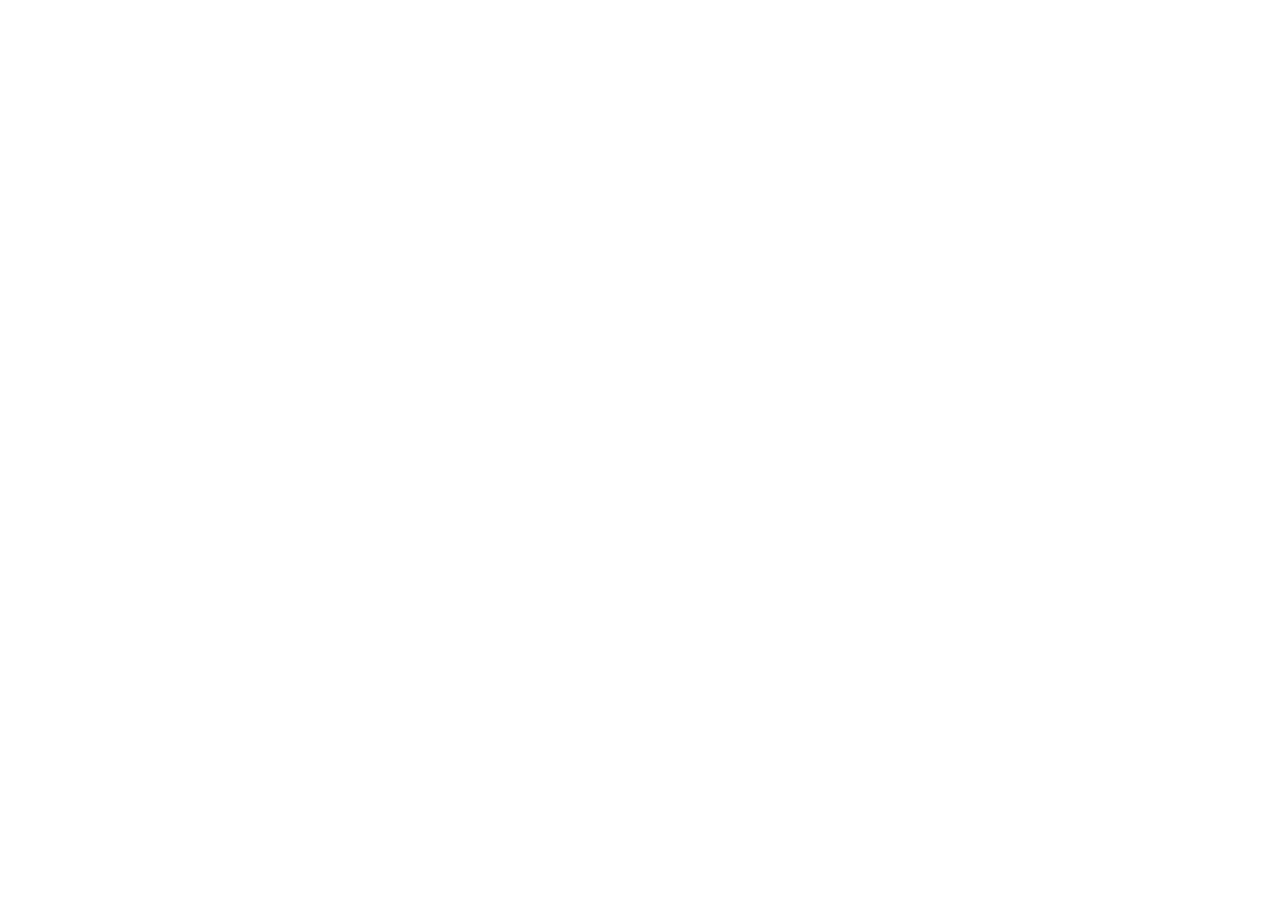
==== index.html @ 0350aa46 "." ====
<!DOCTYPE html>
<html lang="fa">
<head>
    <meta charset="UTF-8">
    <meta name="viewport" content="width=, initial-scale=1.0">
    <title>عرف وی اف - توسعه دهنده وب</title>
</head>
<body>
    
</body>
</html>
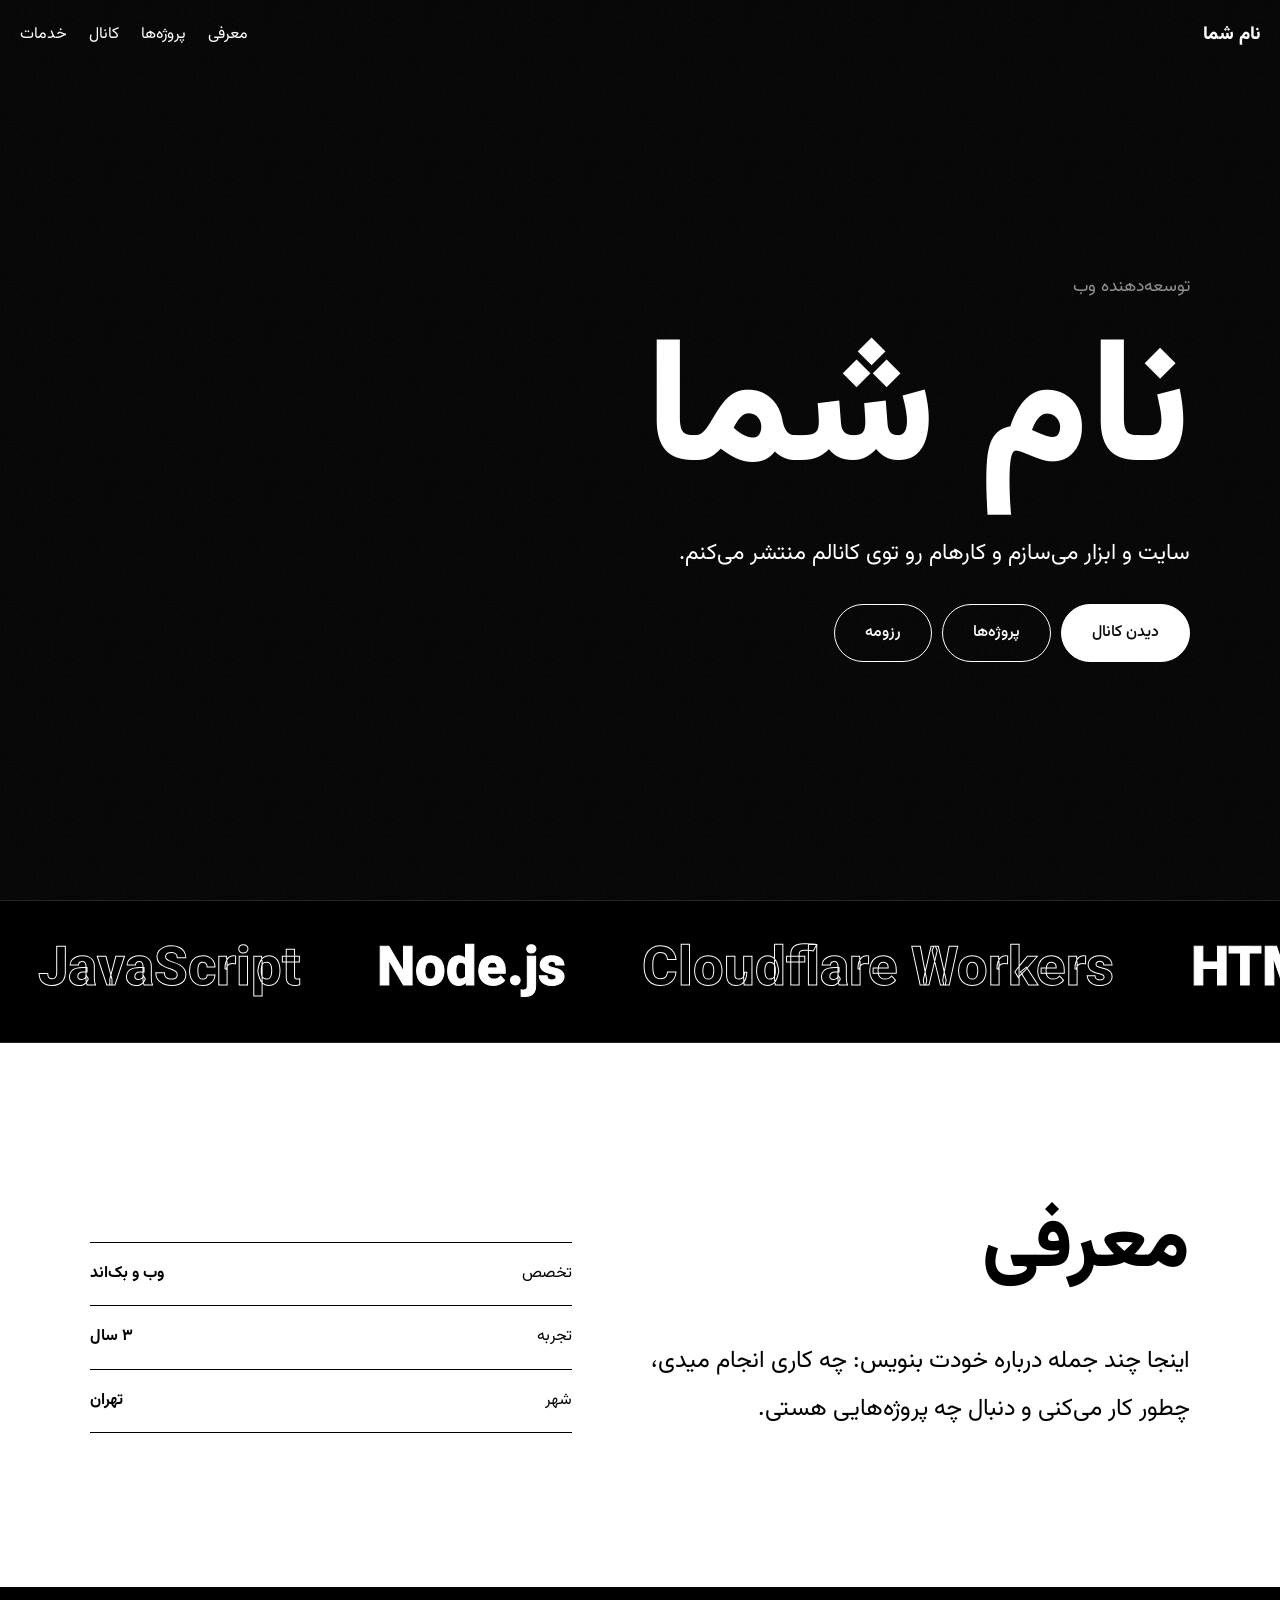
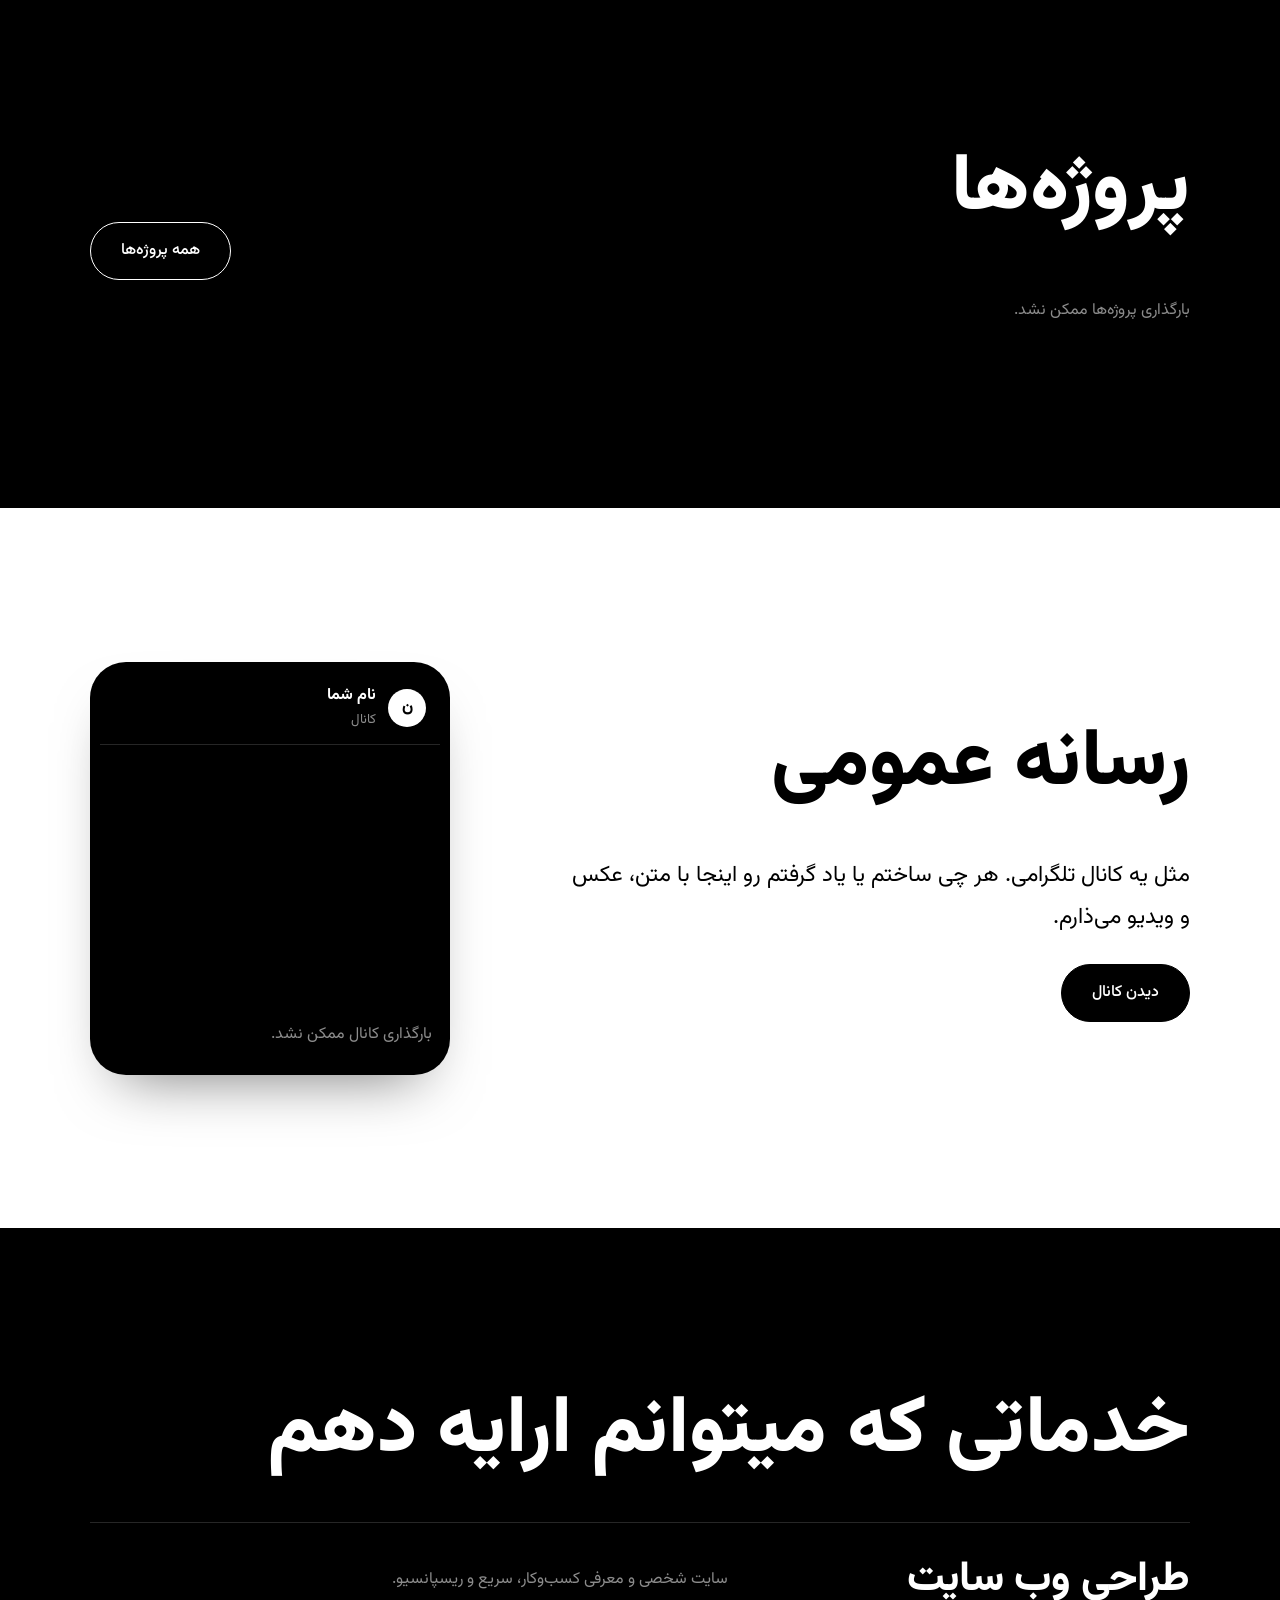
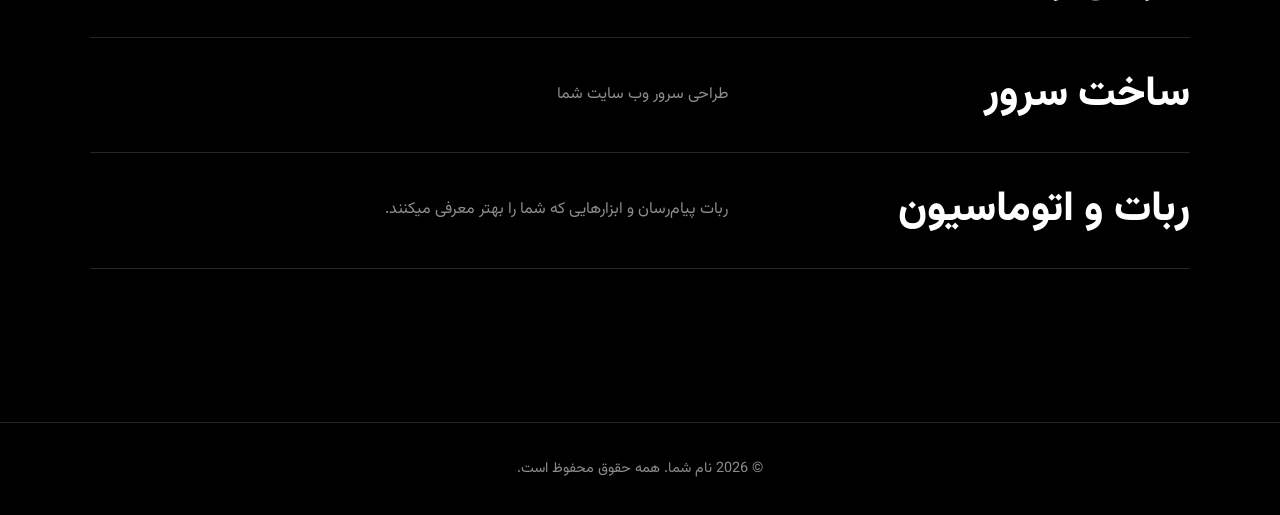
==== commit 1888e2d9: "ساخت پایه وب سایت" ====
--- a/index.html
+++ b/index.html
@@ -1,11 +1,111 @@
-<!DOCTYPE html>
-<html lang="fa">
+<!doctype html>
+<html lang="fa" dir="rtl">
 <head>
-    <meta charset="UTF-8">
-    <meta name="viewport" content="width=, initial-scale=1.0">
-    <title>عرف وی اف - توسعه دهنده وب</title>
+  <meta charset="utf-8">
+  <meta name="viewport" content="width=device-width, initial-scale=1">
+  <title>نام شما</title>
+  <meta name="description" content="رزومه، پروژه‌ها و کانال شخصی">
+  <link rel="preconnect" href="https://fonts.googleapis.com">
+  <link rel="preconnect" href="https://fonts.gstatic.com" crossorigin>
+  <link href="https://fonts.googleapis.com/css2?family=Vazirmatn:wght@400;500;800&display=swap" rel="stylesheet">
+  <link rel="stylesheet" href="style/index.css">
 </head>
-<body>
-    
+<body class="is-locked">
+
+<div id="splash" aria-hidden="true">
+  <div class="box"></div>
+  <button id="skip" type="button">رد کردن</button>
+</div>
+
+<header class="nav rise" style="--i:0">
+  <a class="brand" href="#top">نام شما</a>
+  <nav aria-label="بخش‌ها">
+    <a href="#about">معرفی</a>
+    <a href="#work">پروژه‌ها</a>
+    <a href="#channel">کانال</a>
+    <a href="#more">خدمات</a>
+  </nav>
+</header>
+
+<main id="top">
+  <section class="hero" id="hero">
+    <div class="hero-gif"></div>
+    <div class="hero-ui">
+      <p class="rise lead" style="--i:1">توسعه‌دهنده وب</p>
+      <h1 class="rise" style="--i:2">نام شما</h1>
+      <p class="rise sub" style="--i:3">سایت و ابزار می‌سازم و کارهام رو توی کانالم منتشر می‌کنم.</p>
+      <div class="rise cta" style="--i:4">
+        <a class="btn solid" href="channel.html#feed">دیدن کانال</a>
+        <a class="btn ghost" href="#work">پروژه‌ها</a>
+        <a class="btn ghost" href="channel.html#resume">رزومه</a>
+      </div>
+    </div>
+  </section>
+
+  <div class="marquee" aria-hidden="true">
+    <div class="marquee-track">
+      <span>JavaScript</span><span>Node.js</span><span>Cloudflare Workers</span>
+      <span>HTML</span><span>CSS</span><span>API Design</span>
+    </div>
+  </div>
+
+  <section class="sec light" id="about">
+    <div class="wrap about-grid">
+      <div>
+        <h2>معرفی</h2>
+        <p>اینجا چند جمله درباره خودت بنویس: چه کاری انجام میدی، چطور کار می‌کنی و دنبال چه پروژه‌هایی هستی.</p>
+      </div>
+      <div class="facts">
+        <div><span>تخصص</span><strong>وب و بک‌اند</strong></div>
+        <div><span>تجربه</span><strong>۳ سال</strong></div>
+        <div><span>شهر</span><strong>تهران</strong></div>
+      </div>
+    </div>
+  </section>
+
+  <section class="sec" id="work">
+    <div class="wrap">
+      <div class="head">
+        <h2>پروژه‌ها</h2>
+        <a class="btn ghost" href="channel.html#projects">همه پروژه‌ها</a>
+      </div>
+      <div class="rail" id="workRail"><p class="empty">در حال بارگذاری...</p></div>
+    </div>
+  </section>
+
+  <section class="sec light" id="channel">
+    <div class="wrap chan-grid">
+      <div>
+        <h2>رسانه عمومی</h2>
+        <p class="chan-text">مثل یه کانال تلگرامی. هر چی ساختم یا یاد گرفتم رو اینجا با متن، عکس و ویدیو می‌ذارم.</p>
+        <a class="btn dark" href="channel.html#feed">دیدن کانال</a>
+      </div>
+      <div class="phone">
+        <div class="phone-bar">
+          <span class="dot">ن</span>
+          <div><strong>نام شما</strong><br><small>کانال</small></div>
+        </div>
+        <div class="chat" id="chat"><p class="empty">در حال بارگذاری...</p></div>
+      </div>
+    </div>
+  </section>
+
+  <section class="sec" id="more">
+    <div class="wrap">
+      <h2>خدماتی که میتوانم ارایه دهم</h2>
+      <div class="rows">
+        <div class="row"><h3>طراحی وب سایت</h3><p>سایت شخصی و معرفی کسب‌وکار، سریع و ریسپانسیو.</p></div>
+        <div class="row"><h3>ساخت سرور</h3><p>طراحی سرور وب سایت شما</p></div>
+        <div class="row"><h3>ربات و اتوماسیون</h3><p>ربات پیام‌رسان و ابزارهایی که شما را بهتر معرفی میکنند.</p></div>
+      </div>
+    </div>
+  </section>
+</main>
+
+<footer>
+  <p>© <span id="year">2026</span> نام شما. همه حقوق محفوظ است.</p>
+</footer>
+
+<script src="js/index.js" type="module"></script>
 </body>
 </html>
--- a/style/index.css
+++ b/style/index.css
@@ -0,0 +1,171 @@
+:root {
+  --line: #262626;
+  --grey: #8c8c8c;
+  --ease: cubic-bezier(.16, 1, .3, 1);
+}
+* { box-sizing: border-box; }
+html { scroll-behavior: smooth; }
+body {
+  margin: 0; background: #000; color: #fff;
+  font-family: 'Vazirmatn', system-ui, sans-serif;
+  line-height: 1.9; -webkit-font-smoothing: antialiased;
+}
+body.is-locked { overflow: hidden; }
+a { color: inherit; }
+[hidden] { display: none !important; }
+:focus-visible { outline: 2px solid currentColor; outline-offset: 4px; }
+
+/* دانه‌های ریز روی کل صفحه */
+body::after {
+  content: ''; position: fixed; inset: 0; z-index: 50; pointer-events: none;
+  opacity: .08; mix-blend-mode: screen;
+  background-image: url("data:image/svg+xml;utf8,<svg xmlns='http://www.w3.org/2000/svg' width='160' height='160'><filter id='n'><feTurbulence type='fractalNoise' baseFrequency='.9' numOctaves='2' stitchTiles='stitch'/></filter><rect width='100%' height='100%' filter='url(%23n)'/></svg>");
+}
+
+/* ---------- اسپلش ---------- */
+#splash {
+  position: fixed; inset: 0; z-index: 100; background: #000;
+  display: grid; place-items: center;
+  transition: opacity .6s var(--ease);
+}
+#splash.out { opacity: 0; }
+#splash .box { width: min(78vw, 520px); aspect-ratio: 1; display: grid; place-items: center; }
+#skip {
+  position: absolute; inset-block-end: 28px; inset-inline: 0; margin: auto; width: max-content;
+  background: none; border: 1px solid #333; color: #aaa; border-radius: 99px;
+  padding: 2px 18px; font: inherit; font-size: .85rem; cursor: pointer;
+}
+.box img, .hero-gif img {
+  max-width: 100%; max-height: 100%; opacity: 0; transition: opacity .45s;
+}
+.box img.in, .hero-gif img.in { opacity: 1; }
+
+/* ---------- ورود المان‌ها از پایین ---------- */
+.rise {
+  opacity: 0; transform: translateY(90px); pointer-events: none;
+  transition: opacity .9s var(--ease), transform 1.1s var(--ease);
+  transition-delay: calc(var(--i, 0) * 110ms);
+}
+.ready .rise { opacity: 1; transform: none; pointer-events: auto; }
+
+/* ---------- نوار بالا ---------- */
+.nav {
+  position: fixed; inset-block-start: 0; inset-inline: 0; z-index: 40;
+  display: flex; justify-content: space-between; align-items: center;
+  padding: 18px 20px; color: #fff; mix-blend-mode: difference;
+}
+.nav a { text-decoration: none; }
+.brand { font-weight: 800; font-size: 1.15rem; }
+.nav nav { display: flex; gap: 22px; }
+@media (max-width: 560px) { .nav nav a:nth-child(n+3) { display: none; } }
+
+/* ---------- هیرو ---------- */
+.hero {
+  position: relative; min-height: 100svh; overflow: hidden;
+  display: grid; place-items: center; padding: 96px 20px 64px;
+}
+.hero-gif { position: absolute; inset: 0; display: grid; place-items: center; padding: 12vh 8vw; }
+.hero-gif img { max-height: 70svh; }
+.hero-ui { position: relative; width: min(1100px, 100%); display: grid; gap: 14px; }
+.hero-ui p { margin: 0; }
+.lead { color: var(--grey); font-size: 1.1rem; }
+.hero h1 { margin: 0; font-size: clamp(3.6rem, 17vw, 11rem); font-weight: 800; line-height: 1.15; }
+.sub { font-size: clamp(1.05rem, 2.4vw, 1.4rem); max-width: 32em; }
+.cta { display: flex; flex-wrap: wrap; gap: 10px; margin-top: 14px; }
+
+.btn {
+  display: inline-flex; align-items: center; padding: 13px 30px;
+  border: 1px solid #fff; border-radius: 99px; font-weight: 500; text-decoration: none;
+  transition: background .25s, color .25s;
+}
+.btn.solid { background: #fff; color: #000; }
+.btn.solid:hover { background: #000; color: #fff; }
+.btn.ghost:hover { background: #fff; color: #000; }
+.btn.dark { background: #000; color: #fff; border-color: #000; }
+.btn.dark:hover { background: #fff; color: #000; }
+.light .btn.ghost { border-color: #000; }
+.light .btn.ghost:hover { background: #000; color: #fff; }
+
+/* ---------- نوار متحرک ---------- */
+.marquee { overflow: hidden; white-space: nowrap; direction: ltr; border-block: 1px solid var(--line); }
+.marquee-track { display: inline-flex; animation: slide 30s linear infinite; }
+.marquee span {
+  font-size: clamp(1.6rem, 5vw, 3.4rem); font-weight: 800; padding: .35em .7em;
+  color: transparent; -webkit-text-stroke: 1px #fff;
+}
+.marquee span:nth-child(even) { color: #fff; }
+@keyframes slide { to { transform: translateX(-50%); } }
+
+/* ---------- سکشن‌ها ---------- */
+.sec { padding: clamp(72px, 12vw, 160px) 20px; }
+.wrap { width: min(1100px, 100%); margin: 0 auto; }
+.light { background: #fff; color: #000; }
+h2 { margin: 0 0 .5em; font-size: clamp(2.2rem, 7vw, 5rem); font-weight: 800; line-height: 1.25; }
+.head { display: flex; justify-content: space-between; align-items: end; gap: 16px; flex-wrap: wrap; margin-bottom: 8px; }
+.empty { color: var(--grey); margin: 0; }
+
+.about-grid { display: grid; gap: 40px; }
+.about-grid p { font-size: clamp(1.1rem, 2.2vw, 1.5rem); line-height: 2; max-width: 36em; margin: 0; }
+.facts { border-top: 1px solid #000; align-self: end; }
+.facts div { display: flex; justify-content: space-between; gap: 16px; padding: 16px 0; border-bottom: 1px solid #000; }
+@media (min-width: 800px) { .about-grid { grid-template-columns: 1.2fr 1fr; } }
+
+/* ---------- گالری ---------- */
+.rail {
+  display: flex; gap: 16px; overflow-x: auto; scroll-snap-type: x mandatory;
+  padding-block: 8px 28px; scrollbar-width: none;
+}
+.rail::-webkit-scrollbar { display: none; }
+.work-card { flex: none; width: min(78vw, 340px); scroll-snap-align: start; text-decoration: none; display: block; }
+.work-card .pic { aspect-ratio: 3 / 4; overflow: hidden; border: 1px solid var(--line); background: #111; }
+.work-card img {
+  width: 100%; height: 100%; object-fit: cover; display: block;
+  filter: grayscale(1) contrast(1.1);
+  transition: filter .5s, transform .8s var(--ease);
+}
+.work-card:hover img, .work-card:focus-visible img { filter: none; transform: scale(1.05); }
+.work-card h3 { margin: 14px 0 2px; font-size: 1.2rem; }
+.work-card p {
+  margin: 0; color: var(--grey); font-size: .92rem;
+  display: -webkit-box; -webkit-line-clamp: 2; -webkit-box-orient: vertical; overflow: hidden;
+}
+
+/* ---------- پیش‌نمایش کانال ---------- */
+.chan-grid { display: grid; gap: 48px; align-items: center; }
+.chan-text { font-size: clamp(1.1rem, 2.2vw, 1.4rem); max-width: 28em; margin: 0 0 24px; }
+@media (min-width: 860px) { .chan-grid { grid-template-columns: 1fr 360px; } }
+.phone {
+  width: 100%; max-width: 360px; margin-inline: auto; padding: 10px;
+  background: #000; color: #fff; border-radius: 36px;
+  box-shadow: 0 30px 60px -30px rgba(0, 0, 0, .55);
+}
+.phone-bar { display: flex; gap: 12px; align-items: center; padding: 12px 14px; border-bottom: 1px solid var(--line); line-height: 1.5; }
+.phone-bar small { color: var(--grey); }
+.dot { width: 38px; height: 38px; border-radius: 50%; background: #fff; color: #000; display: grid; place-items: center; font-weight: 800; }
+.chat { display: grid; gap: 8px; align-content: end; min-height: 320px; padding: 14px 8px; }
+.msg { background: #1a1a1a; border-radius: 16px; border-end-start-radius: 4px; padding: 6px; max-width: 92%; width: fit-content; }
+.msg img { display: block; width: 100%; border-radius: 12px; filter: grayscale(1); }
+.msg p {
+  margin: 0; padding: 4px 8px; font-size: .92rem; white-space: pre-wrap; overflow-wrap: anywhere;
+  display: -webkit-box; -webkit-line-clamp: 4; -webkit-box-orient: vertical; overflow: hidden;
+}
+.msg time { display: block; text-align: end; font-size: .72rem; color: var(--grey); padding: 0 8px 2px; }
+
+/* ---------- خدمات ---------- */
+.rows { border-top: 1px solid var(--line); }
+.row { display: grid; gap: 6px; padding: 28px 0; border-bottom: 1px solid var(--line); transition: background .3s, color .3s, padding .4s var(--ease); }
+.row h3 { margin: 0; font-size: clamp(1.5rem, 4vw, 2.6rem); font-weight: 800; line-height: 1.4; }
+.row p { margin: 0; color: var(--grey); transition: color .3s; }
+.row:hover { background: #fff; color: #000; padding-inline: 20px; }
+.row:hover p { color: #444; }
+@media (min-width: 800px) { .row { grid-template-columns: 1fr 1.4fr; align-items: center; } }
+
+/* ---------- فوتر ---------- */
+footer { border-top: 1px solid var(--line); padding: 32px 20px; text-align: center; color: var(--grey); font-size: .9rem; }
+footer p { margin: 0; }
+
+@media (prefers-reduced-motion: reduce) {
+  html { scroll-behavior: auto; }
+  .rise { transition: none; }
+  .marquee-track { animation: none; }
+}
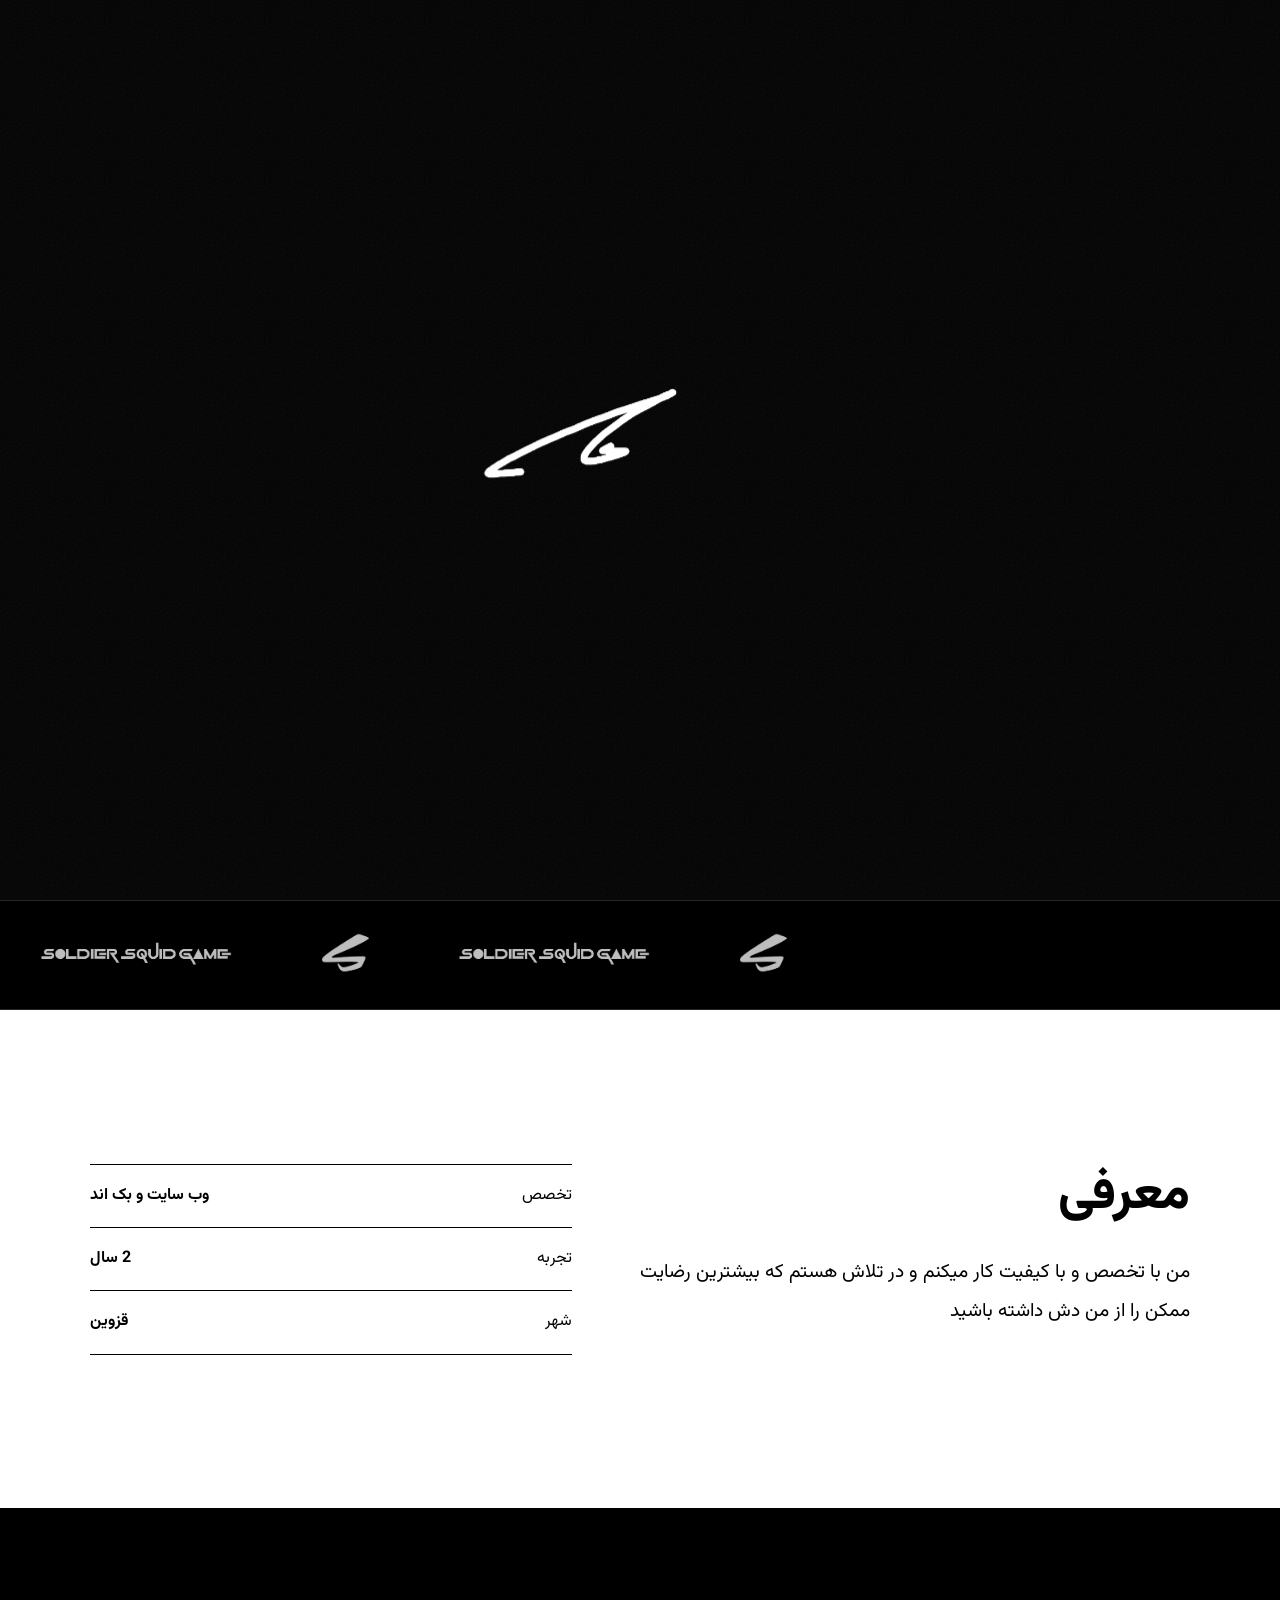
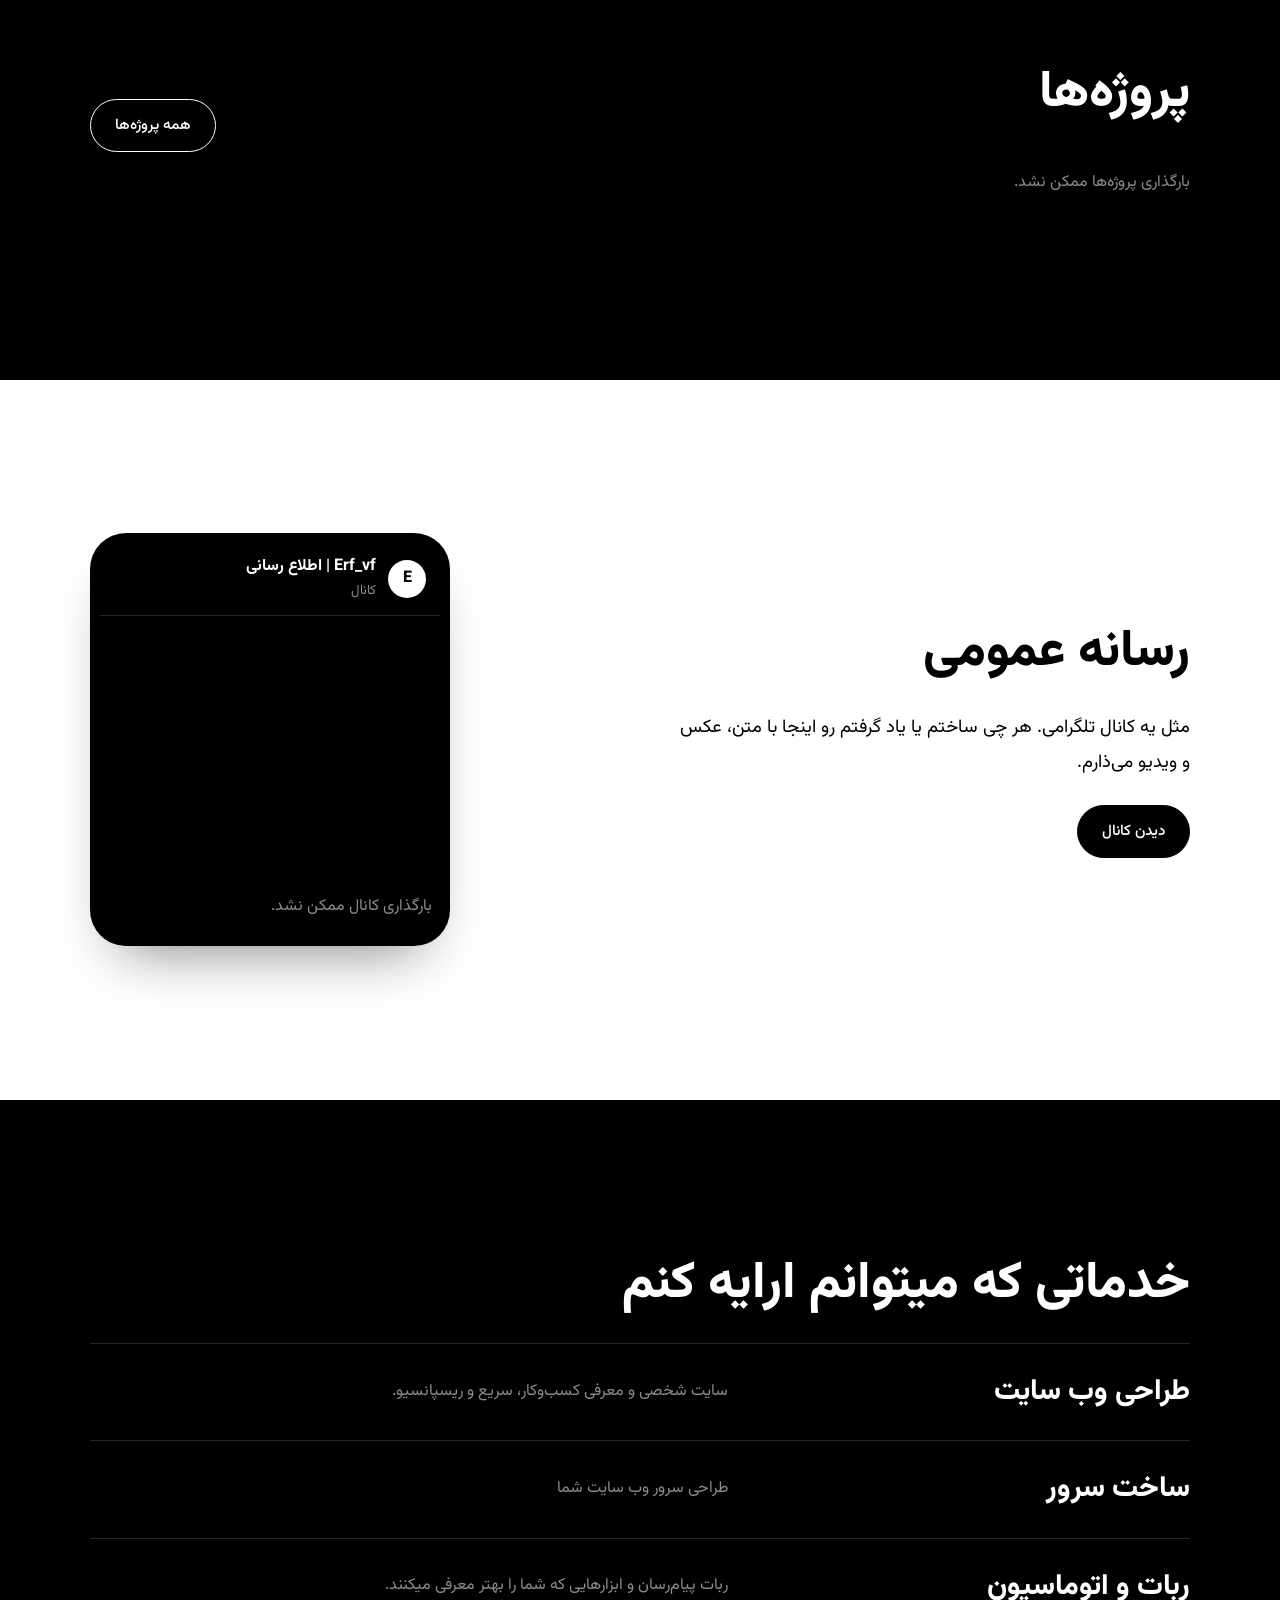
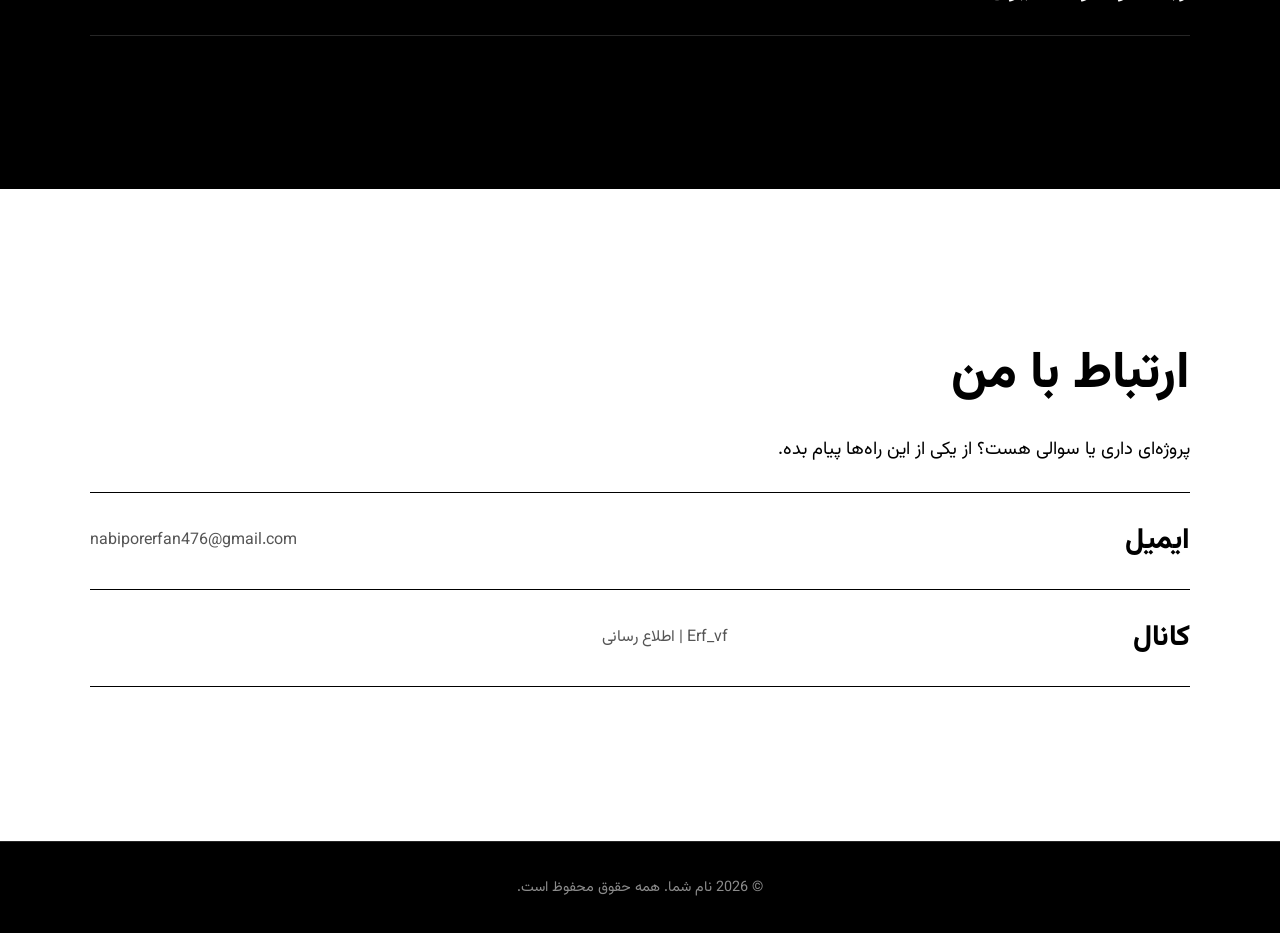
==== commit 4568bc93: "کامل تر شدن فرانت" ====
--- a/index.html
+++ b/index.html
@@ -1,111 +1,159 @@
 <!doctype html>
 <html lang="fa" dir="rtl">
-<head>
-  <meta charset="utf-8">
-  <meta name="viewport" content="width=device-width, initial-scale=1">
-  <title>نام شما</title>
-  <meta name="description" content="رزومه، پروژه‌ها و کانال شخصی">
-  <link rel="preconnect" href="https://fonts.googleapis.com">
-  <link rel="preconnect" href="https://fonts.gstatic.com" crossorigin>
-  <link href="https://fonts.googleapis.com/css2?family=Vazirmatn:wght@400;500;800&display=swap" rel="stylesheet">
-  <link rel="stylesheet" href="style/index.css">
-</head>
-<body class="is-locked">
+  <head>
+    <meta charset="utf-8" />
+    <meta name="viewport" content="width=device-width, initial-scale=1" />
+    <title>نام شما</title>
+    <meta name="description" content="رزومه، پروژه‌ها و کانال شخصی" />
+    <link rel="preconnect" href="https://fonts.googleapis.com" />
+    <link rel="preconnect" href="https://fonts.gstatic.com" crossorigin />
+    <link
+      href="https://fonts.googleapis.com/css2?family=Vazirmatn:wght@400;500;800&display=swap"
+      rel="stylesheet"
+    />
+    <link rel="stylesheet" href="style/index.css" />
+  </head>
+  <body class="is-locked">
+    <div id="splash" aria-hidden="true">
+      <div class="box" data-fx="blur"></div>
+      <button id="skip" type="button">رد کردن</button>
+    </div>
 
-<div id="splash" aria-hidden="true">
-  <div class="box"></div>
-  <button id="skip" type="button">رد کردن</button>
-</div>
+    <header class="nav rise" style="--i: 0">
+      <a class="brand" href="#top">نام شما</a>
+      <nav aria-label="بخش‌ها">
+        <a href="#about">معرفی</a>
+        <a href="#work">پروژه‌ها</a>
+        <a href="#channel">کانال</a>
+        <a href="#more">خدمات</a>
+        <a href="#contact">ارتباط</a>
+      </nav>
+    </header>
 
-<header class="nav rise" style="--i:0">
-  <a class="brand" href="#top">نام شما</a>
-  <nav aria-label="بخش‌ها">
-    <a href="#about">معرفی</a>
-    <a href="#work">پروژه‌ها</a>
-    <a href="#channel">کانال</a>
-    <a href="#more">خدمات</a>
-  </nav>
-</header>
+    <main id="top">
+      <section class="hero" id="hero">
+        <div class="hero-gif" data-fx="blur"></div>
+        <div class="hero-ui">
+          <p class="rise lead" style="--i: 1">توسعه‌دهنده وب</p>
+          <h1 class="rise" style="--i: 2">عرفان نبی پور</h1>
+          <p class="rise sub" style="--i: 3">
+            سلام. من یک توسعه دهنده هستم. حوضه اصلی من وب سایت است و میتونانم
+            بهتون کمک کنم
+          </p>
+          <div class="rise cta" style="--i: 4">
+            <a class="btn solid" href="channel.html#feed">دیدن کانال</a>
+            <a class="btn ghost" href="#work">پروژه‌ها</a>
+            <a class="btn ghost" href="channel.html#resume">رزومه</a>
+            <a class="btn ghost" href="mailto:nabiporerfan476@gmail.com"
+              >ارسال ایمیل</a
+            >
+          </div>
+        </div>
+      </section>
 
-<main id="top">
-  <section class="hero" id="hero">
-    <div class="hero-gif"></div>
-    <div class="hero-ui">
-      <p class="rise lead" style="--i:1">توسعه‌دهنده وب</p>
-      <h1 class="rise" style="--i:2">نام شما</h1>
-      <p class="rise sub" style="--i:3">سایت و ابزار می‌سازم و کارهام رو توی کانالم منتشر می‌کنم.</p>
-      <div class="rise cta" style="--i:4">
-        <a class="btn solid" href="channel.html#feed">دیدن کانال</a>
-        <a class="btn ghost" href="#work">پروژه‌ها</a>
-        <a class="btn ghost" href="channel.html#resume">رزومه</a>
+      <div class="marquee" aria-hidden="true">
+        <div class="marquee-track">
+          <img src="assets/logos/soldiersquidgame.jpg" alt="" />
+          <img src="assets/logos/animatonshare.jpg" alt="" />
+        </div>
       </div>
-    </div>
-  </section>
 
-  <div class="marquee" aria-hidden="true">
-    <div class="marquee-track">
-      <span>JavaScript</span><span>Node.js</span><span>Cloudflare Workers</span>
-      <span>HTML</span><span>CSS</span><span>API Design</span>
-    </div>
-  </div>
+      <section class="sec light" id="about">
+        <div class="wrap about-grid">
+          <div>
+            <h2>معرفی</h2>
+            <p>
+              من با تخصص و با کیفیت کار میکنم و در تلاش هستم که بیشترین رضایت
+              ممکن را از من دش داشته باشید
+            </p>
+          </div>
+          <div class="facts">
+            <div><span>تخصص</span><strong>وب سایت و بک اند</strong></div>
+            <div><span>تجربه</span><strong>2 سال</strong></div>
+            <div><span>شهر</span><strong>قزوین</strong></div>
+          </div>
+        </div>
+      </section>
 
-  <section class="sec light" id="about">
-    <div class="wrap about-grid">
-      <div>
-        <h2>معرفی</h2>
-        <p>اینجا چند جمله درباره خودت بنویس: چه کاری انجام میدی، چطور کار می‌کنی و دنبال چه پروژه‌هایی هستی.</p>
-      </div>
-      <div class="facts">
-        <div><span>تخصص</span><strong>وب و بک‌اند</strong></div>
-        <div><span>تجربه</span><strong>۳ سال</strong></div>
-        <div><span>شهر</span><strong>تهران</strong></div>
-      </div>
-    </div>
-  </section>
+      <section class="sec" id="work">
+        <div class="wrap">
+          <div class="head">
+            <h2>پروژه‌ها</h2>
+            <a class="btn ghost" href="channel.html#projects">همه پروژه‌ها</a>
+          </div>
+          <div class="rail" id="workRail">
+            <p class="empty">در حال بارگذاری...</p>
+          </div>
+        </div>
+      </section>
 
-  <section class="sec" id="work">
-    <div class="wrap">
-      <div class="head">
-        <h2>پروژه‌ها</h2>
-        <a class="btn ghost" href="channel.html#projects">همه پروژه‌ها</a>
-      </div>
-      <div class="rail" id="workRail"><p class="empty">در حال بارگذاری...</p></div>
-    </div>
-  </section>
+      <section class="sec light" id="channel">
+        <div class="wrap chan-grid">
+          <div>
+            <h2>رسانه عمومی</h2>
+            <p class="chan-text">
+              مثل یه کانال تلگرامی. هر چی ساختم یا یاد گرفتم رو اینجا با متن،
+              عکس و ویدیو می‌ذارم.
+            </p>
+            <a class="btn dark" href="channel.html#feed">دیدن کانال</a>
+          </div>
+          <div class="phone">
+            <div class="phone-bar">
+              <span class="dot">E</span>
+              <div>
+                <strong>Erf_vf | اطلاع رسانی</strong><br /><small>کانال</small>
+              </div>
+            </div>
+            <div class="chat" id="chat">
+              <p class="empty">در حال بارگذاری...</p>
+            </div>
+          </div>
+        </div>
+      </section>
 
-  <section class="sec light" id="channel">
-    <div class="wrap chan-grid">
-      <div>
-        <h2>رسانه عمومی</h2>
-        <p class="chan-text">مثل یه کانال تلگرامی. هر چی ساختم یا یاد گرفتم رو اینجا با متن، عکس و ویدیو می‌ذارم.</p>
-        <a class="btn dark" href="channel.html#feed">دیدن کانال</a>
-      </div>
-      <div class="phone">
-        <div class="phone-bar">
-          <span class="dot">ن</span>
-          <div><strong>نام شما</strong><br><small>کانال</small></div>
+      <section class="sec" id="more">
+        <div class="wrap">
+          <h2>خدماتی که میتوانم ارایه کنم</h2>
+          <div class="rows">
+            <div class="row">
+              <h3>طراحی وب سایت</h3>
+              <p>سایت شخصی و معرفی کسب‌وکار، سریع و ریسپانسیو.</p>
+            </div>
+            <div class="row">
+              <h3>ساخت سرور</h3>
+              <p>طراحی سرور وب سایت شما</p>
+            </div>
+            <div class="row">
+              <h3>ربات و اتوماسیون</h3>
+              <p>ربات پیام‌رسان و ابزارهایی که شما را بهتر معرفی میکنند.</p>
+            </div>
+          </div>
         </div>
-        <div class="chat" id="chat"><p class="empty">در حال بارگذاری...</p></div>
-      </div>
-    </div>
-  </section>
+      </section>
+      <section class="sec light" id="contact">
+        <div class="wrap">
+          <h2>ارتباط با من</h2>
+          <p class="chan-text">
+            پروژه‌ای داری یا سوالی هست؟ از یکی از این راه‌ها پیام بده.
+          </p>
+          <div class="rows">
+            <a class="row" href="mailto:nabiporerfan476@gmail.com">
+              <h3>ایمیل</h3>
+              <p dir="ltr">nabiporerfan476@gmail.com</p>
+            </a>
+            <a class="row" href="channel.html#feed">
+              <h3>کانال</h3>
+              <p>Erf_vf | اطلاع رسانی</p>
+            </a>
+          </div>
+        </div>
+      </section>
+    </main>
 
-  <section class="sec" id="more">
-    <div class="wrap">
-      <h2>خدماتی که میتوانم ارایه دهم</h2>
-      <div class="rows">
-        <div class="row"><h3>طراحی وب سایت</h3><p>سایت شخصی و معرفی کسب‌وکار، سریع و ریسپانسیو.</p></div>
-        <div class="row"><h3>ساخت سرور</h3><p>طراحی سرور وب سایت شما</p></div>
-        <div class="row"><h3>ربات و اتوماسیون</h3><p>ربات پیام‌رسان و ابزارهایی که شما را بهتر معرفی میکنند.</p></div>
-      </div>
-    </div>
-  </section>
-</main>
+    <footer>
+      <p>© <span id="year">2026</span> نام شما. همه حقوق محفوظ است.</p>
+    </footer>
 
-<footer>
-  <p>© <span id="year">2026</span> نام شما. همه حقوق محفوظ است.</p>
-</footer>
-
-<script src="js/index.js" type="module"></script>
-</body>
-</html>+    <script src="js/index.js" type="module"></script>
+  </body>
+</html>
--- a/style/index.css
+++ b/style/index.css
@@ -1,171 +1,636 @@
 :root {
   --line: #262626;
   --grey: #8c8c8c;
-  --ease: cubic-bezier(.16, 1, .3, 1);
-}
-* { box-sizing: border-box; }
-html { scroll-behavior: smooth; }
+  --ease: cubic-bezier(0.16, 1, 0.3, 1);
+}
+* {
+  box-sizing: border-box;
+}
+html {
+  scroll-behavior: smooth;
+}
 body {
-  margin: 0; background: #000; color: #fff;
-  font-family: 'Vazirmatn', system-ui, sans-serif;
-  line-height: 1.9; -webkit-font-smoothing: antialiased;
-}
-body.is-locked { overflow: hidden; }
-a { color: inherit; }
-[hidden] { display: none !important; }
-:focus-visible { outline: 2px solid currentColor; outline-offset: 4px; }
+  margin: 0;
+  background: #000;
+  color: #fff;
+  font-family: "Vazirmatn", system-ui, sans-serif;
+  line-height: 1.9;
+  -webkit-font-smoothing: antialiased;
+}
+body.is-locked {
+  overflow: hidden;
+}
+a {
+  color: inherit;
+}
+[hidden] {
+  display: none !important;
+}
+:focus-visible {
+  outline: 2px solid currentColor;
+  outline-offset: 4px;
+}
 
 /* دانه‌های ریز روی کل صفحه */
 body::after {
-  content: ''; position: fixed; inset: 0; z-index: 50; pointer-events: none;
-  opacity: .08; mix-blend-mode: screen;
+  content: "";
+  position: fixed;
+  inset: 0;
+  z-index: 50;
+  pointer-events: none;
+  opacity: 0.08;
+  mix-blend-mode: screen;
   background-image: url("data:image/svg+xml;utf8,<svg xmlns='http://www.w3.org/2000/svg' width='160' height='160'><filter id='n'><feTurbulence type='fractalNoise' baseFrequency='.9' numOctaves='2' stitchTiles='stitch'/></filter><rect width='100%' height='100%' filter='url(%23n)'/></svg>");
 }
 
 /* ---------- اسپلش ---------- */
 #splash {
-  position: fixed; inset: 0; z-index: 100; background: #000;
-  display: grid; place-items: center;
-  transition: opacity .6s var(--ease);
-}
-#splash.out { opacity: 0; }
-#splash .box { width: min(78vw, 520px); aspect-ratio: 1; display: grid; place-items: center; }
+  position: fixed;
+  inset: 0;
+  z-index: 100;
+  background: #000;
+  display: grid;
+  place-items: center;
+  transition: opacity 0.6s var(--ease);
+}
+#splash.out {
+  opacity: 0;
+}
+#splash .box {
+  width: min(78vw, 520px);
+  aspect-ratio: 1;
+  display: grid;
+  place-items: center;
+}
 #skip {
-  position: absolute; inset-block-end: 28px; inset-inline: 0; margin: auto; width: max-content;
-  background: none; border: 1px solid #333; color: #aaa; border-radius: 99px;
-  padding: 2px 18px; font: inherit; font-size: .85rem; cursor: pointer;
-}
-.box img, .hero-gif img {
-  max-width: 100%; max-height: 100%; opacity: 0; transition: opacity .45s;
-}
-.box img.in, .hero-gif img.in { opacity: 1; }
+  position: absolute;
+  inset-block-end: 28px;
+  inset-inline: 0;
+  margin: auto;
+  width: max-content;
+  background: none;
+  border: 1px solid #333;
+  color: #aaa;
+  border-radius: 99px;
+  padding: 2px 18px;
+  font: inherit;
+  font-size: 0.85rem;
+  cursor: pointer;
+}
+@property --h {
+  syntax: "<length>";
+  inherits: false;
+  initial-value: 0px;
+}
+@property --p {
+  syntax: "<percentage>";
+  inherits: false;
+  initial-value: 0%;
+}
+
+:root {
+  --fx: 0.9s;
+}
+
+.box img,
+.hero-gif img {
+  max-width: 100%;
+  max-height: 100%;
+  opacity: 0;
+  transition:
+    opacity var(--fx) ease,
+    transform var(--fx) var(--ease),
+    filter var(--fx) ease,
+    clip-path var(--fx) var(--ease),
+    --h var(--fx) ease,
+    --p var(--fx) ease;
+}
+.box img.in,
+.hero-gif img.in {
+  opacity: 1;
+}
+
+/* blur: فلش نور و بلور و بزرگ شدن */
+[data-fx="blur"] img {
+  transform: scale(1.18);
+  filter: blur(22px) brightness(2.2);
+}
+[data-fx="blur"] img.in {
+  transform: none;
+  filter: none;
+}
+
+/* zoom: گیف به سمت دوربین پرت میشه */
+[data-fx="zoom"] img {
+  transform: scale(3.2);
+  filter: blur(14px);
+}
+[data-fx="zoom"] img.in {
+  transform: none;
+  filter: none;
+}
+
+/* iris: بسته شدن مثل دریچه دوربین به سمت مرکز */
+[data-fx="iris"] img {
+  opacity: 1;
+  clip-path: circle(0% at 50% 50%);
+}
+[data-fx="iris"] img.in {
+  clip-path: circle(75% at 50% 50%);
+}
+
+/* curtain: جمع شدن از پایین به بالا مثل پرده */
+[data-fx="curtain"] img {
+  opacity: 1;
+  clip-path: inset(0 0 100% 0);
+}
+[data-fx="curtain"] img.in {
+  clip-path: inset(0 0 0 0);
+}
+
+/* split: بسته شدن از دو طرف به سمت خط وسط، مثل دو در */
+[data-fx="split"] img {
+  opacity: 1;
+  clip-path: inset(0 50% 0 50%);
+}
+[data-fx="split"] img.in {
+  clip-path: inset(0 0 0 0);
+}
+
+/* blinds: بسته شدن مثل کرکره افقی */
+[data-fx="blinds"] img {
+  opacity: 1;
+  --h: 0px;
+  -webkit-mask-image: repeating-linear-gradient(to bottom, #000 0, #000 var(--h), transparent var(--h), transparent 36px);
+  mask-image: repeating-linear-gradient(to bottom, #000 0, #000 var(--h), transparent var(--h), transparent 36px);
+}
+[data-fx="blinds"] img.in {
+  --h: 36px;
+}
+
+/* wipe: پاک شدن نرم از راست به چپ */
+[data-fx="wipe"] img {
+  opacity: 1;
+  --p: 0%;
+  -webkit-mask-image: linear-gradient(to right, #000 calc(var(--p) - 18%), transparent var(--p));
+  mask-image: linear-gradient(to right, #000 calc(var(--p) - 18%), transparent var(--p));
+}
+[data-fx="wipe"] img.in {
+  --p: 118%;
+}
 
 /* ---------- ورود المان‌ها از پایین ---------- */
 .rise {
-  opacity: 0; transform: translateY(90px); pointer-events: none;
-  transition: opacity .9s var(--ease), transform 1.1s var(--ease);
+  opacity: 0;
+  transform: translateY(90px);
+  pointer-events: none;
+  transition:
+    opacity 0.9s var(--ease),
+    transform 1.1s var(--ease);
   transition-delay: calc(var(--i, 0) * 110ms);
 }
-.ready .rise { opacity: 1; transform: none; pointer-events: auto; }
+.ready .rise {
+  opacity: 1;
+  transform: none;
+  pointer-events: auto;
+}
 
 /* ---------- نوار بالا ---------- */
 .nav {
-  position: fixed; inset-block-start: 0; inset-inline: 0; z-index: 40;
-  display: flex; justify-content: space-between; align-items: center;
-  padding: 18px 20px; color: #fff; mix-blend-mode: difference;
-}
-.nav a { text-decoration: none; }
-.brand { font-weight: 800; font-size: 1.15rem; }
-.nav nav { display: flex; gap: 22px; }
-@media (max-width: 560px) { .nav nav a:nth-child(n+3) { display: none; } }
+  position: fixed;
+  inset-block-start: 0;
+  inset-inline: 0;
+  z-index: 40;
+  display: flex;
+  justify-content: space-between;
+  align-items: center;
+  padding: 18px 20px;
+  color: #fff;
+  mix-blend-mode: difference;
+}
+.nav a {
+  text-decoration: none;
+}
+.brand {
+  font-weight: 800;
+  font-size: 1.15rem;
+}
+.nav nav {
+  display: flex;
+  gap: 22px;
+}
+@media (max-width: 560px) {
+  .nav nav a:nth-child(n + 3) {
+    display: none;
+  }
+}
 
 /* ---------- هیرو ---------- */
 .hero {
-  position: relative; min-height: 100svh; overflow: hidden;
-  display: grid; place-items: center; padding: 96px 20px 64px;
-}
-.hero-gif { position: absolute; inset: 0; display: grid; place-items: center; padding: 12vh 8vw; }
-.hero-gif img { max-height: 70svh; }
-.hero-ui { position: relative; width: min(1100px, 100%); display: grid; gap: 14px; }
-.hero-ui p { margin: 0; }
-.lead { color: var(--grey); font-size: 1.1rem; }
-.hero h1 { margin: 0; font-size: clamp(3.6rem, 17vw, 11rem); font-weight: 800; line-height: 1.15; }
-.sub { font-size: clamp(1.05rem, 2.4vw, 1.4rem); max-width: 32em; }
-.cta { display: flex; flex-wrap: wrap; gap: 10px; margin-top: 14px; }
+  position: relative;
+  min-height: 100svh;
+  overflow: hidden;
+  display: grid;
+  place-items: center;
+  padding: 96px 20px 64px;
+}
+.hero-gif {
+  position: absolute;
+  inset: 0;
+  display: grid;
+  place-items: center;
+  padding: 13vh 9vw;
+}
+.hero-gif img {
+  max-height: 70svh;
+}
+.hero-ui {
+  position: relative;
+  width: min(1100px, 100%);
+  display: grid;
+  gap: 14px;
+}
+.hero-ui p {
+  margin: 0;
+}
+.lead {
+  color: var(--grey);
+  font-size: 1rem;
+}
+.hero h1 {
+  margin: 0;
+  font-size: clamp(2.6rem, 12vw, 7rem);
+  font-weight: 800;
+  line-height: 1.15;
+}
+.sub {
+  font-size: clamp(0.95rem, 2vw, 1.15rem);
+  max-width: 32em;
+}
+.cta {
+  display: flex;
+  flex-wrap: wrap;
+  gap: 10px;
+  margin-top: 14px;
+}
 
 .btn {
-  display: inline-flex; align-items: center; padding: 13px 30px;
-  border: 1px solid #fff; border-radius: 99px; font-weight: 500; text-decoration: none;
-  transition: background .25s, color .25s;
-}
-.btn.solid { background: #fff; color: #000; }
-.btn.solid:hover { background: #000; color: #fff; }
-.btn.ghost:hover { background: #fff; color: #000; }
-.btn.dark { background: #000; color: #fff; border-color: #000; }
-.btn.dark:hover { background: #fff; color: #000; }
-.light .btn.ghost { border-color: #000; }
-.light .btn.ghost:hover { background: #000; color: #fff; }
+  display: inline-flex;
+  align-items: center;
+
+  padding: 11px 24px;
+  font-size: 0.95rem;
+  border: 1px solid #fff;
+  border-radius: 99px;
+  font-weight: 500;
+  text-decoration: none;
+  transition:
+    background 0.25s,
+    color 0.25s;
+}
+.btn.solid {
+  background: #fff;
+  color: #000;
+}
+.btn.solid:hover {
+  background: #000;
+  color: #fff;
+}
+.btn.ghost:hover {
+  background: #fff;
+  color: #000;
+}
+.btn.dark {
+  background: #000;
+  color: #fff;
+  border-color: #000;
+}
+.btn.dark:hover {
+  background: #fff;
+  color: #000;
+}
+.light .btn.ghost {
+  border-color: #000;
+}
+.light .btn.ghost:hover {
+  background: #000;
+  color: #fff;
+}
 
 /* ---------- نوار متحرک ---------- */
-.marquee { overflow: hidden; white-space: nowrap; direction: ltr; border-block: 1px solid var(--line); }
-.marquee-track { display: inline-flex; animation: slide 30s linear infinite; }
-.marquee span {
-  font-size: clamp(1.6rem, 5vw, 3.4rem); font-weight: 800; padding: .35em .7em;
-  color: transparent; -webkit-text-stroke: 1px #fff;
-}
-.marquee span:nth-child(even) { color: #fff; }
-@keyframes slide { to { transform: translateX(-50%); } }
+.marquee {
+  overflow: hidden;
+  white-space: nowrap;
+  direction: ltr;
+  border-block: 1px solid var(--line);
+}
+.marquee-track {
+  display: inline-flex;
+  animation: slide 30s linear infinite;
+}
+.marquee-track {
+  align-items: center;
+  padding-block: 22px;
+}
+.marquee img {
+  height: clamp(40px, 6vw, 64px);
+  width: auto;
+  border-radius: 14px;
+  margin-inline: clamp(20px, 4vw, 40px);
+  filter: grayscale(1);
+  opacity: 0.75;
+  transition:
+    filter 0.4s,
+    opacity 0.3s;
+}
+.marquee img:hover {
+  filter: none;
+  opacity: 1;
+}
+@keyframes slide {
+  to {
+    transform: translateX(-50%);
+  }
+}
 
 /* ---------- سکشن‌ها ---------- */
-.sec { padding: clamp(72px, 12vw, 160px) 20px; }
-.wrap { width: min(1100px, 100%); margin: 0 auto; }
-.light { background: #fff; color: #000; }
-h2 { margin: 0 0 .5em; font-size: clamp(2.2rem, 7vw, 5rem); font-weight: 800; line-height: 1.25; }
-.head { display: flex; justify-content: space-between; align-items: end; gap: 16px; flex-wrap: wrap; margin-bottom: 8px; }
-.empty { color: var(--grey); margin: 0; }
-
-.about-grid { display: grid; gap: 40px; }
-.about-grid p { font-size: clamp(1.1rem, 2.2vw, 1.5rem); line-height: 2; max-width: 36em; margin: 0; }
-.facts { border-top: 1px solid #000; align-self: end; }
-.facts div { display: flex; justify-content: space-between; gap: 16px; padding: 16px 0; border-bottom: 1px solid #000; }
-@media (min-width: 800px) { .about-grid { grid-template-columns: 1.2fr 1fr; } }
+.sec {
+  padding: clamp(72px, 12vw, 160px) 20px;
+}
+.wrap {
+  width: min(1100px, 100%);
+  margin: 0 auto;
+}
+.light {
+  background: #fff;
+  color: #000;
+}
+h2 {
+  margin: 0 0 0.5em;
+  font-size: clamp(1.7rem, 5vw, 3.2rem);
+  font-weight: 800;
+  line-height: 1.25;
+}
+.head {
+  display: flex;
+  justify-content: space-between;
+  align-items: end;
+  gap: 16px;
+  flex-wrap: wrap;
+  margin-bottom: 8px;
+}
+.empty {
+  color: var(--grey);
+  margin: 0;
+}
+
+.about-grid {
+  display: grid;
+  gap: 40px;
+}
+.about-grid p {
+  font-size: clamp(1rem, 1.8vw, 1.2rem);
+  line-height: 2;
+  max-width: 36em;
+  margin: 0;
+}
+.facts {
+  border-top: 1px solid #000;
+  align-self: end;
+}
+.facts div {
+  display: flex;
+  justify-content: space-between;
+  gap: 16px;
+  padding: 16px 0;
+  border-bottom: 1px solid #000;
+}
+@media (min-width: 800px) {
+  .about-grid {
+    grid-template-columns: 1.2fr 1fr;
+  }
+}
 
 /* ---------- گالری ---------- */
 .rail {
-  display: flex; gap: 16px; overflow-x: auto; scroll-snap-type: x mandatory;
-  padding-block: 8px 28px; scrollbar-width: none;
-}
-.rail::-webkit-scrollbar { display: none; }
-.work-card { flex: none; width: min(78vw, 340px); scroll-snap-align: start; text-decoration: none; display: block; }
-.work-card .pic { aspect-ratio: 3 / 4; overflow: hidden; border: 1px solid var(--line); background: #111; }
+  display: flex;
+  gap: 16px;
+  overflow-x: auto;
+  scroll-snap-type: x mandatory;
+  padding-block: 8px 28px;
+  scrollbar-width: none;
+}
+.rail::-webkit-scrollbar {
+  display: none;
+}
+.work-card {
+  flex: none;
+  width: min(78vw, 340px);
+  scroll-snap-align: start;
+  text-decoration: none;
+  display: block;
+}
+.work-card .pic {
+  aspect-ratio: 3 / 4;
+  overflow: hidden;
+  border: 1px solid var(--line);
+  background: #111;
+}
 .work-card img {
-  width: 100%; height: 100%; object-fit: cover; display: block;
+  width: 100%;
+  height: 100%;
+  object-fit: cover;
+  display: block;
   filter: grayscale(1) contrast(1.1);
-  transition: filter .5s, transform .8s var(--ease);
-}
-.work-card:hover img, .work-card:focus-visible img { filter: none; transform: scale(1.05); }
-.work-card h3 { margin: 14px 0 2px; font-size: 1.2rem; }
+  transition:
+    filter 0.5s,
+    transform 0.8s var(--ease);
+}
+.work-card:hover img,
+.work-card:focus-visible img {
+  filter: none;
+  transform: scale(1.05);
+}
+.work-card h3 {
+  margin: 14px 0 2px;
+  font-size: 1.2rem;
+}
 .work-card p {
-  margin: 0; color: var(--grey); font-size: .92rem;
-  display: -webkit-box; -webkit-line-clamp: 2; -webkit-box-orient: vertical; overflow: hidden;
+  margin: 0;
+  color: var(--grey);
+  font-size: 0.92rem;
+  display: -webkit-box;
+  -webkit-line-clamp: 2;
+  -webkit-box-orient: vertical;
+  overflow: hidden;
 }
 
 /* ---------- پیش‌نمایش کانال ---------- */
-.chan-grid { display: grid; gap: 48px; align-items: center; }
-.chan-text { font-size: clamp(1.1rem, 2.2vw, 1.4rem); max-width: 28em; margin: 0 0 24px; }
-@media (min-width: 860px) { .chan-grid { grid-template-columns: 1fr 360px; } }
+.chan-grid {
+  display: grid;
+  gap: 48px;
+  align-items: center;
+}
+.chan-text {
+  font-size: clamp(1rem, 1.8vw, 1.15rem);
+  max-width: 28em;
+  margin: 0 0 24px;
+}
+@media (min-width: 860px) {
+  .chan-grid {
+    grid-template-columns: 1fr 360px;
+  }
+}
 .phone {
-  width: 100%; max-width: 360px; margin-inline: auto; padding: 10px;
-  background: #000; color: #fff; border-radius: 36px;
-  box-shadow: 0 30px 60px -30px rgba(0, 0, 0, .55);
-}
-.phone-bar { display: flex; gap: 12px; align-items: center; padding: 12px 14px; border-bottom: 1px solid var(--line); line-height: 1.5; }
-.phone-bar small { color: var(--grey); }
-.dot { width: 38px; height: 38px; border-radius: 50%; background: #fff; color: #000; display: grid; place-items: center; font-weight: 800; }
-.chat { display: grid; gap: 8px; align-content: end; min-height: 320px; padding: 14px 8px; }
-.msg { background: #1a1a1a; border-radius: 16px; border-end-start-radius: 4px; padding: 6px; max-width: 92%; width: fit-content; }
-.msg img { display: block; width: 100%; border-radius: 12px; filter: grayscale(1); }
+  width: 100%;
+  max-width: 360px;
+  margin-inline: auto;
+  padding: 10px;
+  background: #000;
+  color: #fff;
+  border-radius: 36px;
+  box-shadow: 0 30px 60px -30px rgba(0, 0, 0, 0.55);
+}
+.phone-bar {
+  display: flex;
+  gap: 12px;
+  align-items: center;
+  padding: 12px 14px;
+  border-bottom: 1px solid var(--line);
+  line-height: 1.5;
+}
+.phone-bar small {
+  color: var(--grey);
+}
+.dot {
+  width: 38px;
+  height: 38px;
+  border-radius: 50%;
+  background: #fff;
+  color: #000;
+  display: grid;
+  place-items: center;
+  font-weight: 800;
+}
+.chat {
+  display: grid;
+  gap: 8px;
+  align-content: end;
+  min-height: 320px;
+  padding: 14px 8px;
+}
+.msg {
+  background: #1a1a1a;
+  border-radius: 16px;
+  border-end-start-radius: 4px;
+  padding: 6px;
+  max-width: 92%;
+  width: fit-content;
+}
+.msg img {
+  display: block;
+  width: 100%;
+  border-radius: 12px;
+  filter: grayscale(1);
+}
 .msg p {
-  margin: 0; padding: 4px 8px; font-size: .92rem; white-space: pre-wrap; overflow-wrap: anywhere;
-  display: -webkit-box; -webkit-line-clamp: 4; -webkit-box-orient: vertical; overflow: hidden;
-}
-.msg time { display: block; text-align: end; font-size: .72rem; color: var(--grey); padding: 0 8px 2px; }
+  margin: 0;
+  padding: 4px 8px;
+  font-size: 0.92rem;
+  white-space: pre-wrap;
+  overflow-wrap: anywhere;
+  display: -webkit-box;
+  -webkit-line-clamp: 4;
+  -webkit-box-orient: vertical;
+  overflow: hidden;
+}
+.msg time {
+  display: block;
+  text-align: end;
+  font-size: 0.72rem;
+  color: var(--grey);
+  padding: 0 8px 2px;
+}
 
 /* ---------- خدمات ---------- */
-.rows { border-top: 1px solid var(--line); }
-.row { display: grid; gap: 6px; padding: 28px 0; border-bottom: 1px solid var(--line); transition: background .3s, color .3s, padding .4s var(--ease); }
-.row h3 { margin: 0; font-size: clamp(1.5rem, 4vw, 2.6rem); font-weight: 800; line-height: 1.4; }
-.row p { margin: 0; color: var(--grey); transition: color .3s; }
-.row:hover { background: #fff; color: #000; padding-inline: 20px; }
-.row:hover p { color: #444; }
-@media (min-width: 800px) { .row { grid-template-columns: 1fr 1.4fr; align-items: center; } }
+.rows {
+  border-top: 1px solid var(--line);
+}
+.row {
+  display: grid;
+  gap: 6px;
+  padding: 28px 0;
+  border-bottom: 1px solid var(--line);
+  transition:
+    background 0.3s,
+    color 0.3s,
+    padding 0.4s var(--ease);
+}
+.row h3 {
+  margin: 0;
+  font-size: clamp(1.2rem, 3vw, 1.8rem);
+  font-weight: 800;
+  line-height: 1.4;
+}
+.row p {
+  margin: 0;
+  color: var(--grey);
+  transition: color 0.3s;
+}
+.row:hover {
+  background: #fff;
+  color: #000;
+  padding-inline: 20px;
+}
+.row:hover p {
+  color: #444;
+}
+@media (min-width: 800px) {
+  .row {
+    grid-template-columns: 1fr 1.4fr;
+    align-items: center;
+  }
+}
 
 /* ---------- فوتر ---------- */
-footer { border-top: 1px solid var(--line); padding: 32px 20px; text-align: center; color: var(--grey); font-size: .9rem; }
-footer p { margin: 0; }
-
+footer {
+  border-top: 1px solid var(--line);
+  padding: 32px 20px;
+  text-align: center;
+  color: var(--grey);
+  font-size: 0.9rem;
+}
+footer p {
+  margin: 0;
+}
+a.row {
+  color: inherit;
+  text-decoration: none;
+}
+.light .rows {
+  border-top-color: #000;
+}
+.light .row {
+  border-bottom-color: #000;
+}
+.light .row p {
+  color: #555;
+}
+.light .row:hover {
+  background: #000;
+  color: #fff;
+}
+.light .row:hover p {
+  color: #bbb;
+}
 @media (prefers-reduced-motion: reduce) {
-  html { scroll-behavior: auto; }
-  .rise { transition: none; }
-  .marquee-track { animation: none; }
-}+  html {
+    scroll-behavior: auto;
+  }
+  .rise {
+    transition: none;
+  }
+  .marquee-track {
+    animation: none;
+  }
+}
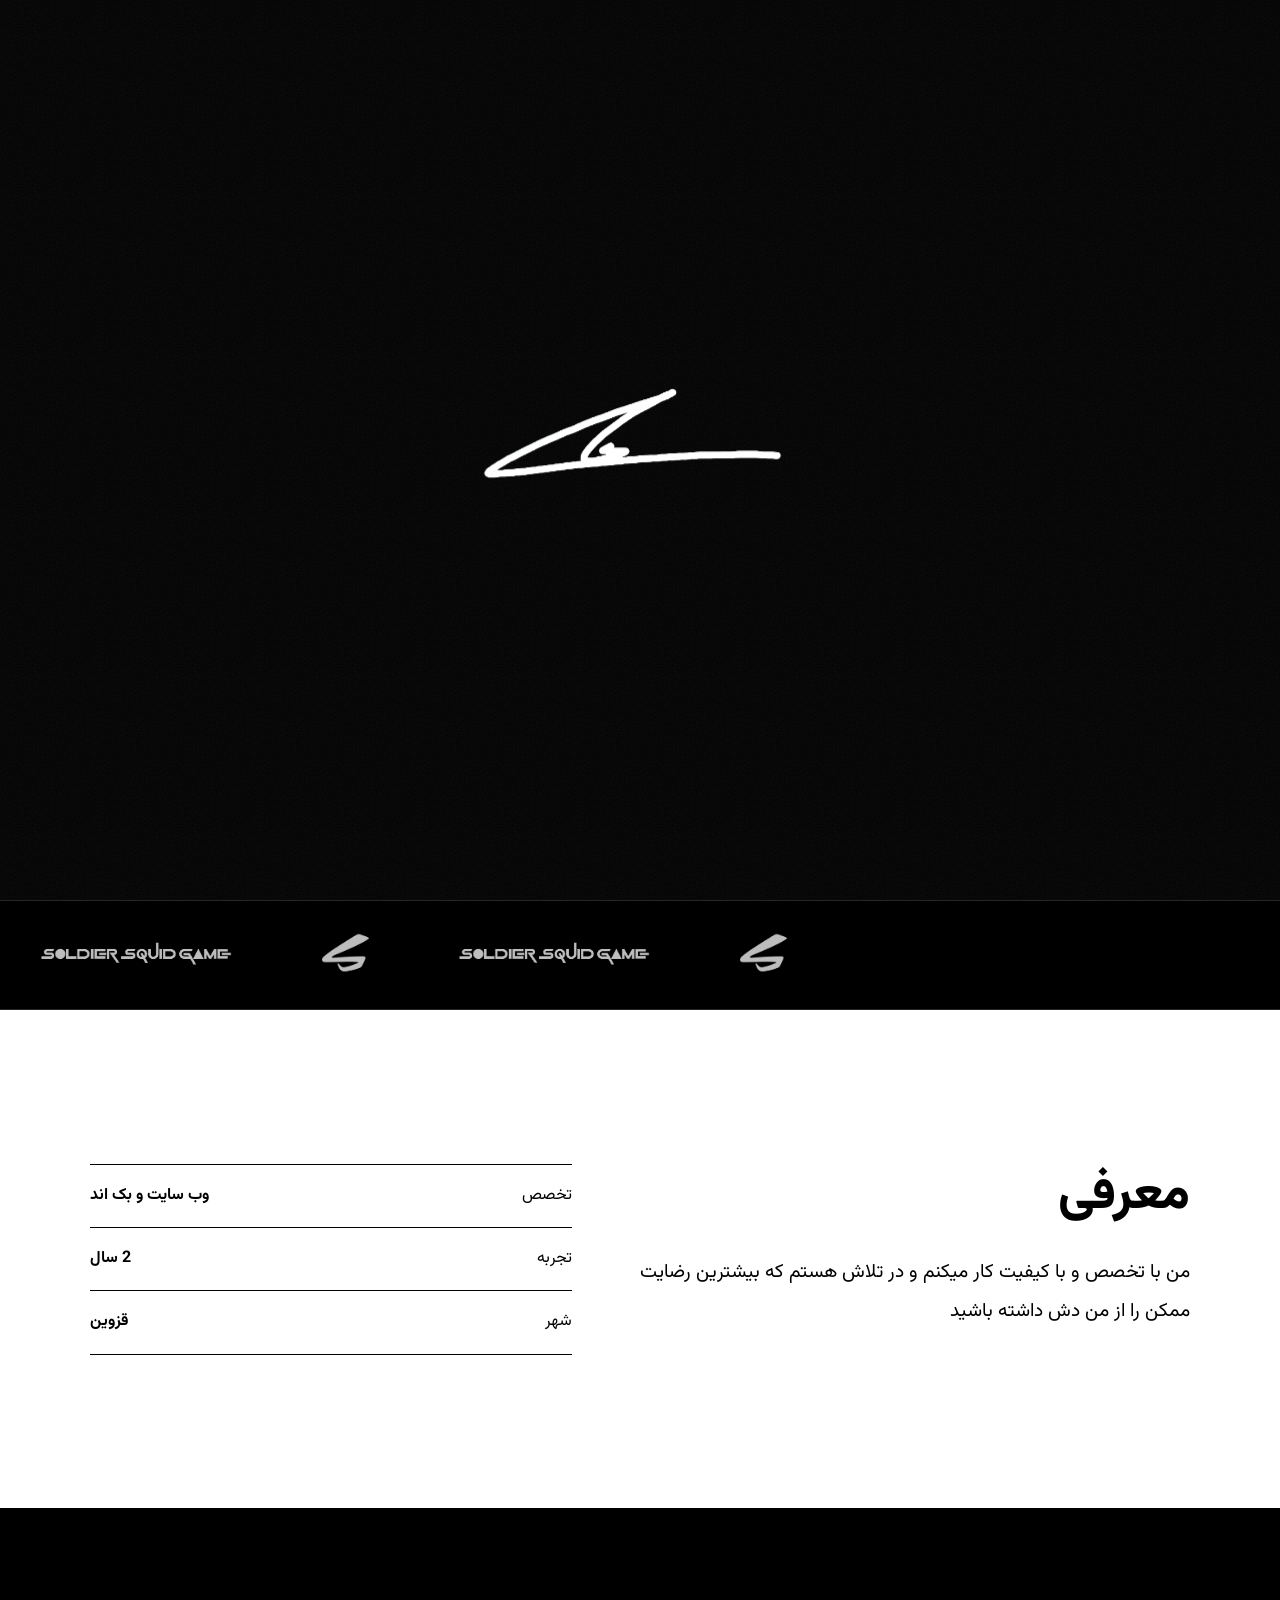
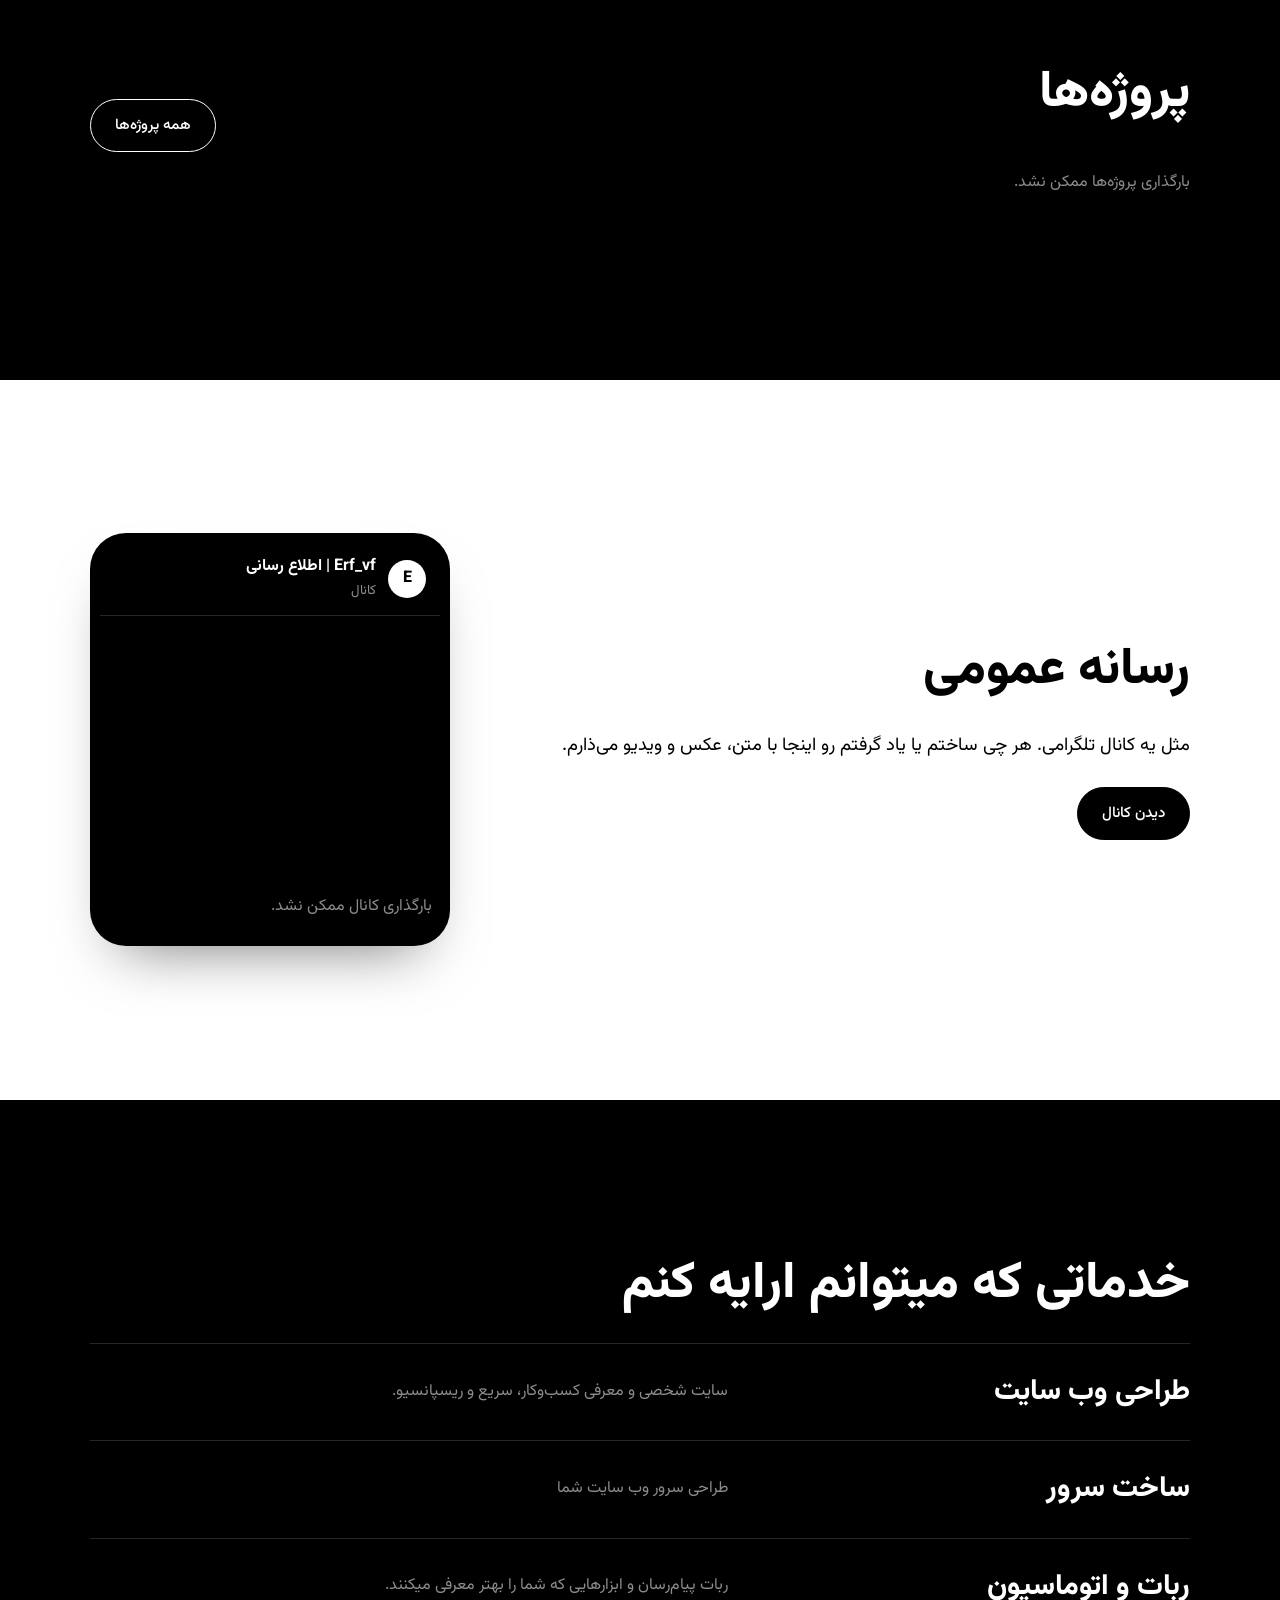
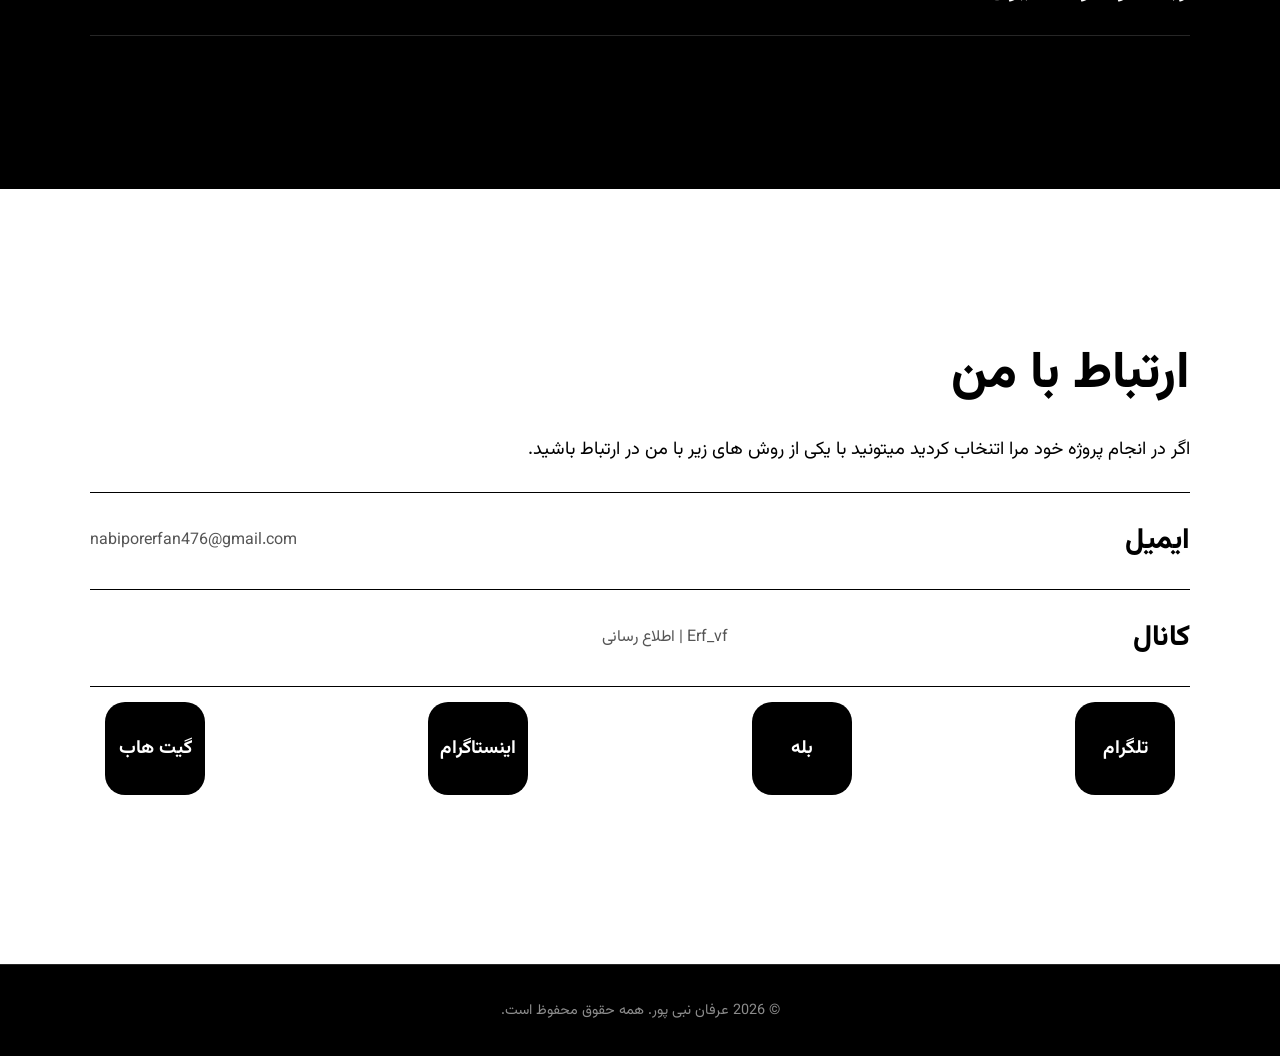
==== commit e19feb4a: "تحول در وب سایت" ====
--- a/index.html
+++ b/index.html
@@ -3,7 +3,7 @@
   <head>
     <meta charset="utf-8" />
     <meta name="viewport" content="width=device-width, initial-scale=1" />
-    <title>نام شما</title>
+    <title>Erf_vf | توسعه‌دهنده وب و برنامه نویس</title>
     <meta name="description" content="رزومه، پروژه‌ها و کانال شخصی" />
     <link rel="preconnect" href="https://fonts.googleapis.com" />
     <link rel="preconnect" href="https://fonts.gstatic.com" crossorigin />
@@ -12,6 +12,7 @@
       rel="stylesheet"
     />
     <link rel="stylesheet" href="style/index.css" />
+    <link rel="stylesheet" href="style/scrool.css">
   </head>
   <body class="is-locked">
     <div id="splash" aria-hidden="true">
@@ -20,7 +21,9 @@
     </div>
 
     <header class="nav rise" style="--i: 0">
-      <a class="brand" href="#top">نام شما</a>
+      <a class="brand" href="#top" aria-label="صفحه اصلی">
+        <img src="assets/logo.svg" alt="عرفان نبی پور" />
+      </a>
       <nav aria-label="بخش‌ها">
         <a href="#about">معرفی</a>
         <a href="#work">پروژه‌ها</a>
@@ -134,7 +137,8 @@
         <div class="wrap">
           <h2>ارتباط با من</h2>
           <p class="chan-text">
-            پروژه‌ای داری یا سوالی هست؟ از یکی از این راه‌ها پیام بده.
+            اگر در انجام پروژه خود مرا اتنخاب کردید میتونید با یکی از روش های
+            زیر با من در ارتباط باشید.
           </p>
           <div class="rows">
             <a class="row" href="mailto:nabiporerfan476@gmail.com">
@@ -145,13 +149,19 @@
               <h3>کانال</h3>
               <p>Erf_vf | اطلاع رسانی</p>
             </a>
+            <div class="more-wrap">
+              <a href="https://t.me/Erf_vf" target="_blank" class="btn-wrap"><h3>تلگرام</h3></a>
+              <a href="https://ble.ir/Erf_vf" target="_blank" class="btn-wrap"><h3>بله</h3></a>
+              <a href="https://instagram.com/Erf_vf" class="btn-wrap"><h3>اینستاگرام</h3></a>
+              <a href="https://github.com/erfan752" class="btn-wrap"><h3>گیت هاب</h3></a>
+            </div>
           </div>
         </div>
       </section>
     </main>
 
     <footer>
-      <p>© <span id="year">2026</span> نام شما. همه حقوق محفوظ است.</p>
+      <p>© <span id="year">2026</span> عرفان نبی پور. همه حقوق محفوظ است.</p>
     </footer>
 
     <script src="js/index.js" type="module"></script>
--- a/style/index.css
+++ b/style/index.css
@@ -161,8 +161,20 @@
 [data-fx="blinds"] img {
   opacity: 1;
   --h: 0px;
-  -webkit-mask-image: repeating-linear-gradient(to bottom, #000 0, #000 var(--h), transparent var(--h), transparent 36px);
-  mask-image: repeating-linear-gradient(to bottom, #000 0, #000 var(--h), transparent var(--h), transparent 36px);
+  -webkit-mask-image: repeating-linear-gradient(
+    to bottom,
+    #000 0,
+    #000 var(--h),
+    transparent var(--h),
+    transparent 36px
+  );
+  mask-image: repeating-linear-gradient(
+    to bottom,
+    #000 0,
+    #000 var(--h),
+    transparent var(--h),
+    transparent 36px
+  );
 }
 [data-fx="blinds"] img.in {
   --h: 36px;
@@ -172,8 +184,16 @@
 [data-fx="wipe"] img {
   opacity: 1;
   --p: 0%;
-  -webkit-mask-image: linear-gradient(to right, #000 calc(var(--p) - 18%), transparent var(--p));
-  mask-image: linear-gradient(to right, #000 calc(var(--p) - 18%), transparent var(--p));
+  -webkit-mask-image: linear-gradient(
+    to right,
+    #000 calc(var(--p) - 18%),
+    transparent var(--p)
+  );
+  mask-image: linear-gradient(
+    to right,
+    #000 calc(var(--p) - 18%),
+    transparent var(--p)
+  );
 }
 [data-fx="wipe"] img.in {
   --p: 118%;
@@ -214,6 +234,11 @@
 .brand {
   font-weight: 800;
   font-size: 1.15rem;
+}
+.brand img {
+  display: block;
+  height: 32px;
+  width: auto;
 }
 .nav nav {
   display: flex;
@@ -473,9 +498,27 @@
 }
 .chan-text {
   font-size: clamp(1rem, 1.8vw, 1.15rem);
-  max-width: 28em;
   margin: 0 0 24px;
 }
+
+.more-wrap {
+  display: flex;
+  justify-content: space-between;
+  padding: 15px;
+}
+.btn-wrap {
+  width: 100px;
+  padding: 10px;
+  background-color: #000;
+  text-align: center;
+  text-decoration: none;
+  border-radius: 20px;
+  color: #fff;
+}
+.btn-wrap:hover{
+  background-color: #111;
+}
+
 @media (min-width: 860px) {
   .chan-grid {
     grid-template-columns: 1fr 360px;
--- a/style/scrool.css
+++ b/style/scrool.css
@@ -0,0 +1,34 @@
+/* ---------- اسکرول‌بار ---------- */
+html {
+  background: #000;
+}
+
+::-webkit-scrollbar {
+  width: 10px;
+  height: 10px;
+}
+::-webkit-scrollbar-track {
+  background: #000;
+  border-inline-start: 1px solid var(--line);
+}
+::-webkit-scrollbar-thumb {
+  background: #fff;
+  border-radius: 99px;
+  border: 2px solid #000;
+}
+::-webkit-scrollbar-thumb:hover {
+  background: var(--grey);
+}
+
+/* فایرفاکس */
+@supports not selector(::-webkit-scrollbar) {
+  html {
+    scrollbar-width: thin;
+    scrollbar-color: #fff #000;
+  }
+}
+
+::selection {
+  background: #fff;
+  color: #000;
+}
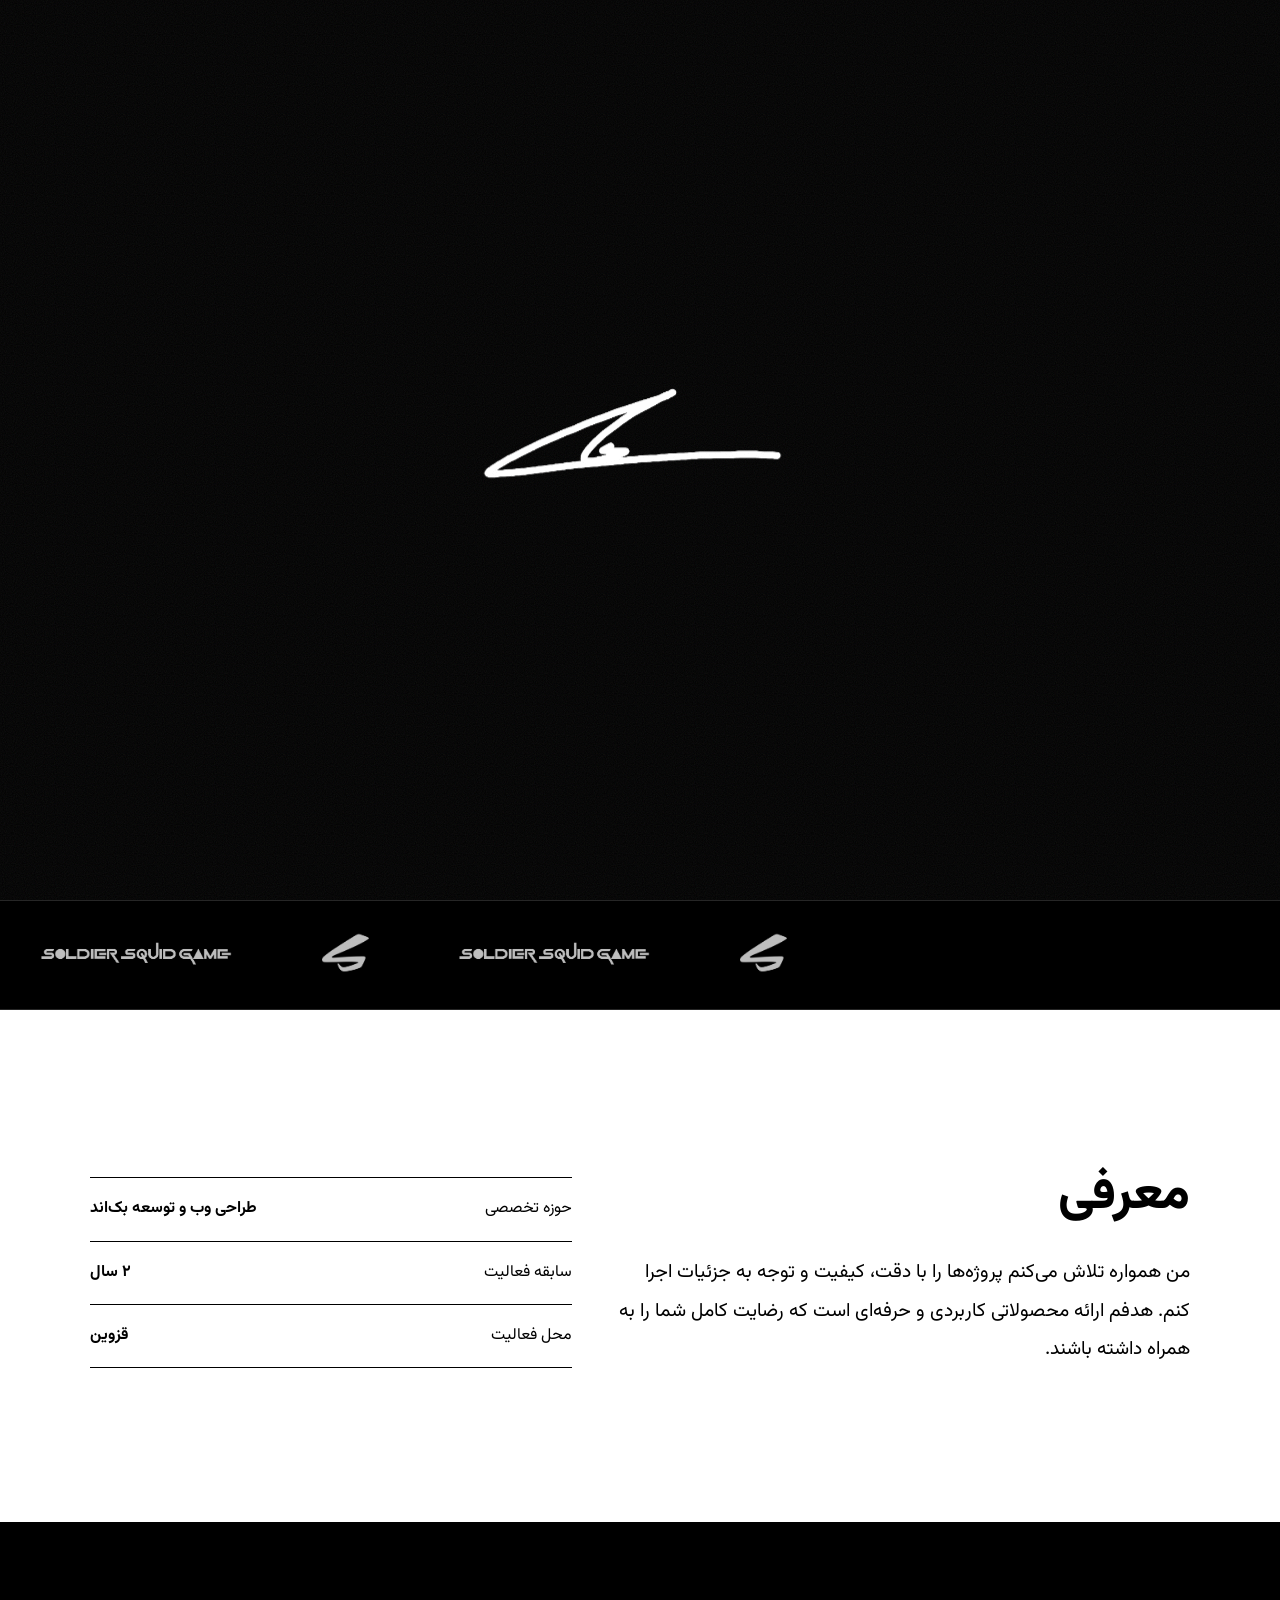
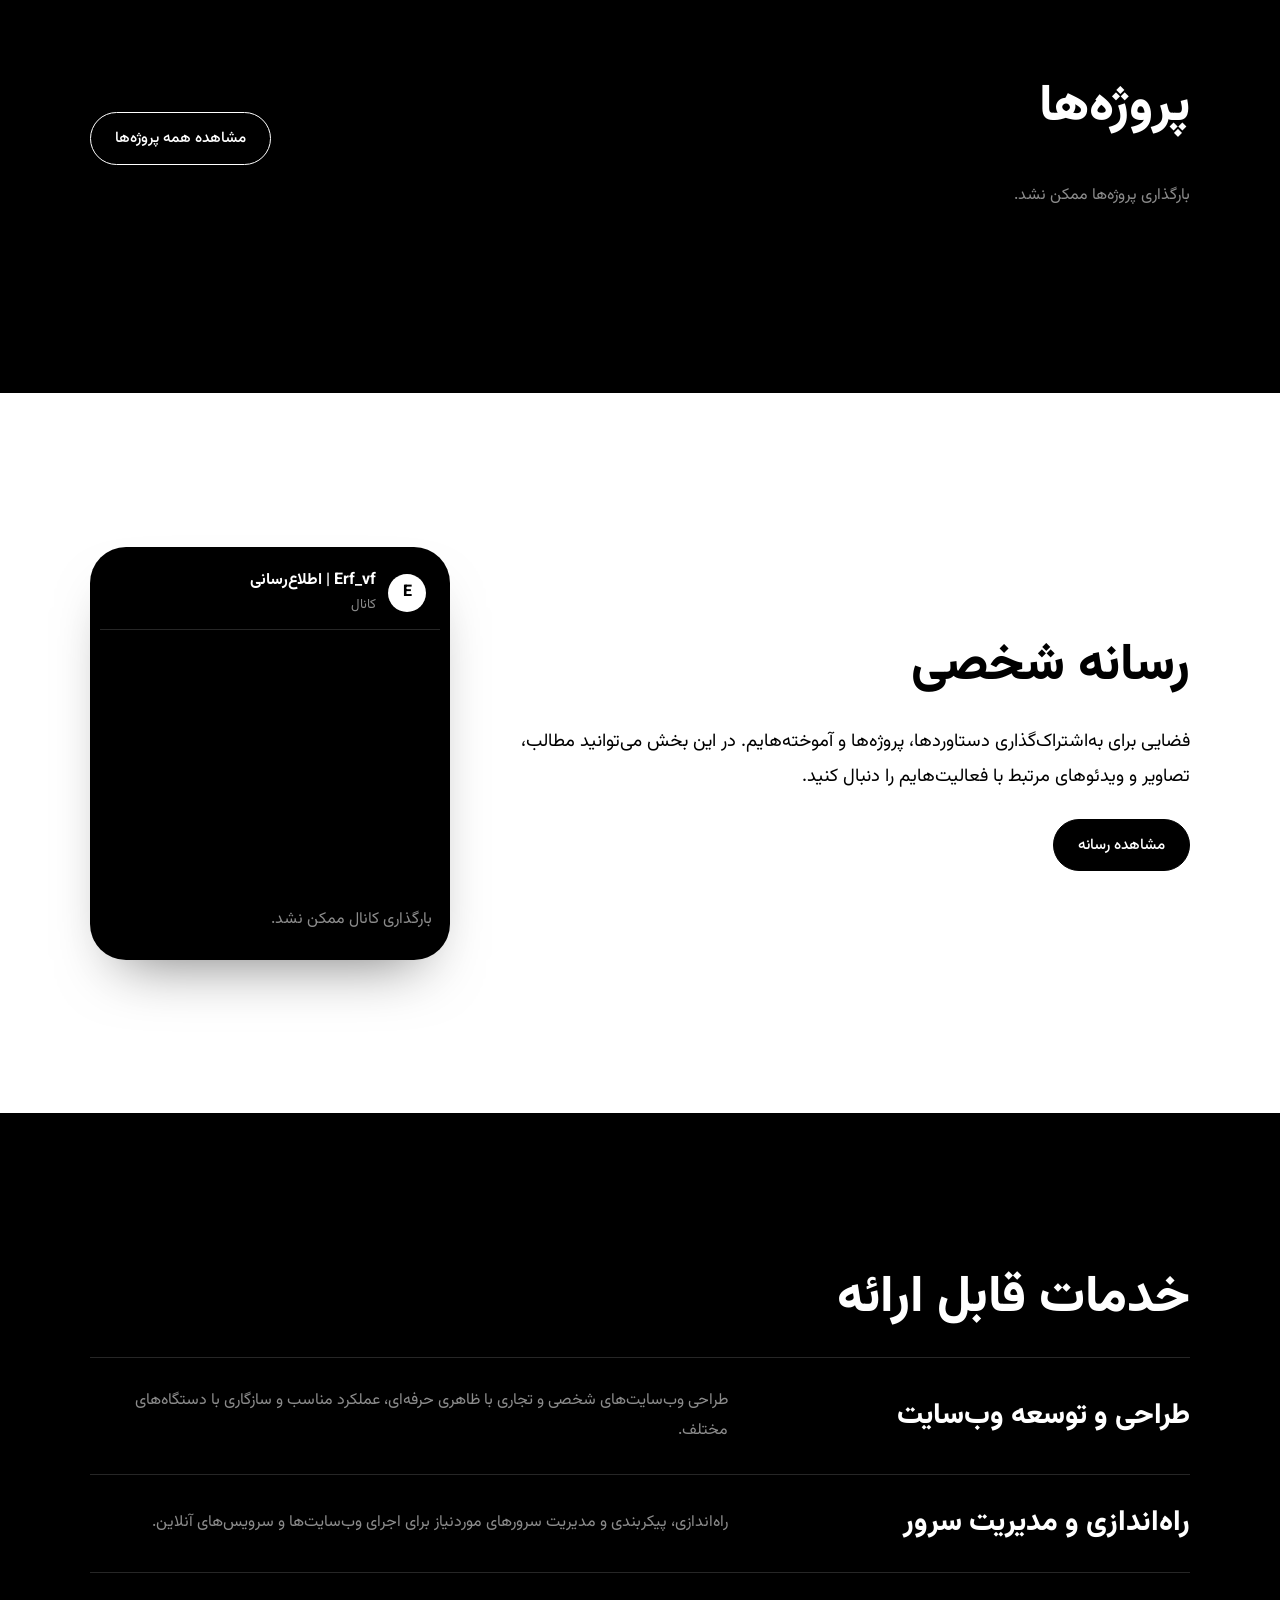
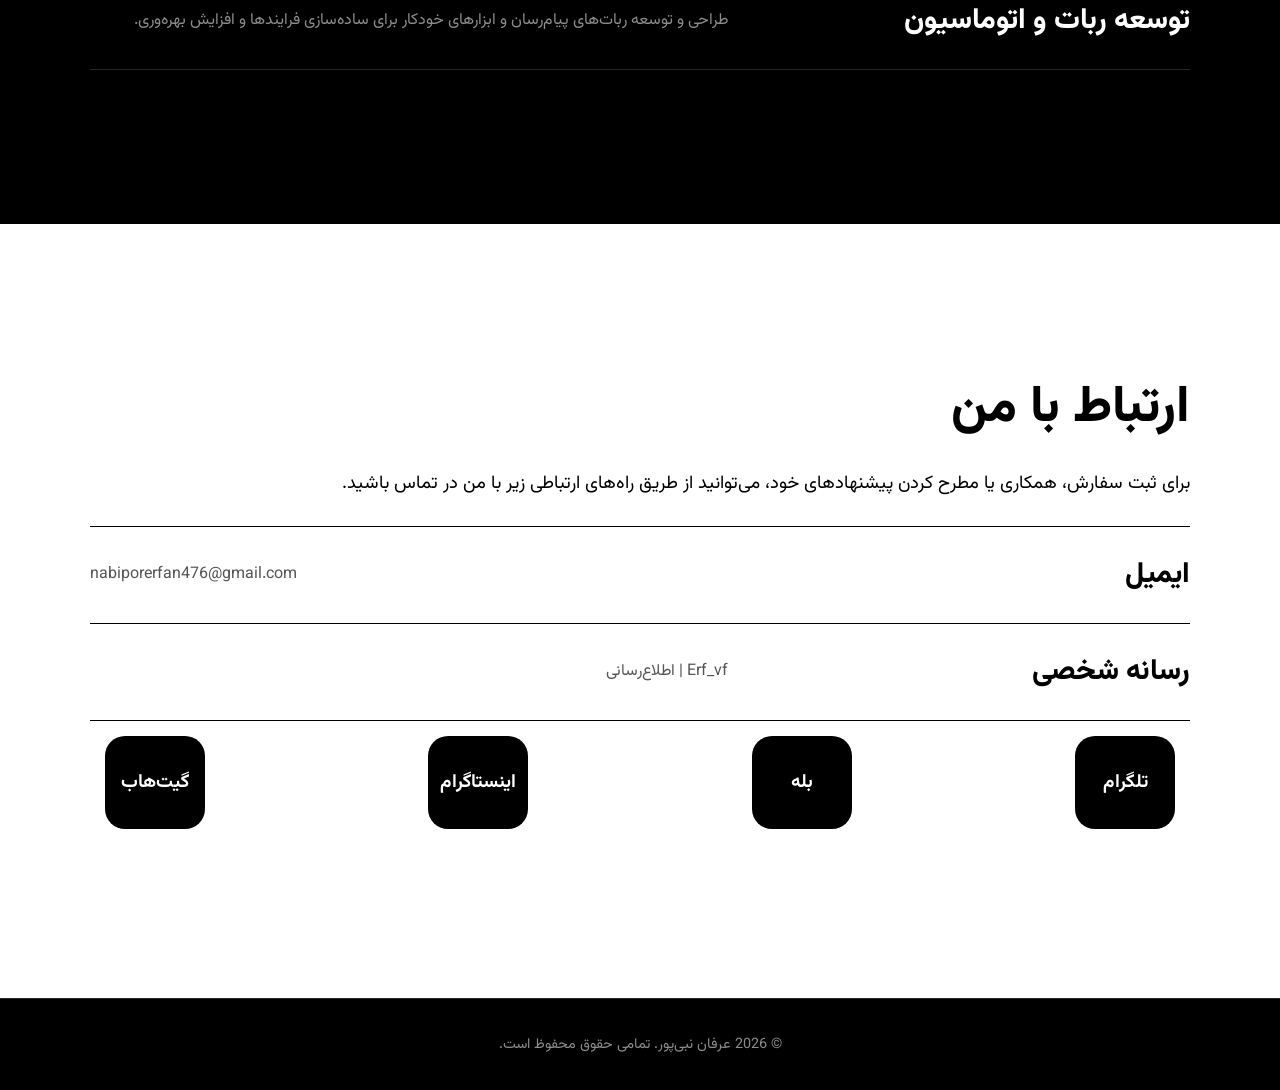
==== commit 3838e963: "اصلاح غلط املایی ها" ====
--- a/index.html
+++ b/index.html
@@ -1,10 +1,11 @@
+
 <!doctype html>
 <html lang="fa" dir="rtl">
   <head>
     <meta charset="utf-8" />
     <meta name="viewport" content="width=device-width, initial-scale=1" />
-    <title>Erf_vf | توسعه‌دهنده وب و برنامه نویس</title>
-    <meta name="description" content="رزومه، پروژه‌ها و کانال شخصی" />
+    <title>Erf_vf | توسعه‌دهنده وب و برنامه‌نویس</title>
+    <meta name="description" content="رزومه، پروژه‌ها و رسانه شخصی عرفان نبی‌پور" />
     <link rel="preconnect" href="https://fonts.googleapis.com" />
     <link rel="preconnect" href="https://fonts.gstatic.com" crossorigin />
     <link
@@ -22,14 +23,14 @@
 
     <header class="nav rise" style="--i: 0">
       <a class="brand" href="#top" aria-label="صفحه اصلی">
-        <img src="assets/logo.svg" alt="عرفان نبی پور" />
+        <img src="assets/logo.svg" alt="عرفان نبی‌پور" />
       </a>
       <nav aria-label="بخش‌ها">
         <a href="#about">معرفی</a>
         <a href="#work">پروژه‌ها</a>
-        <a href="#channel">کانال</a>
+        <a href="#channel">رسانه</a>
         <a href="#more">خدمات</a>
-        <a href="#contact">ارتباط</a>
+        <a href="#contact">ارتباط با من</a>
       </nav>
     </header>
 
@@ -38,18 +39,19 @@
         <div class="hero-gif" data-fx="blur"></div>
         <div class="hero-ui">
           <p class="rise lead" style="--i: 1">توسعه‌دهنده وب</p>
-          <h1 class="rise" style="--i: 2">عرفان نبی پور</h1>
+          <h1 class="rise" style="--i: 2">عرفان نبی‌پور</h1>
           <p class="rise sub" style="--i: 3">
-            سلام. من یک توسعه دهنده هستم. حوضه اصلی من وب سایت است و میتونانم
-            بهتون کمک کنم
+            سلام! من عرفان هستم، یک توسعه‌دهنده وب با علاقه به برنامه‌نویسی
+            و ساخت پروژه‌های کاربردی. اگر برای راه‌اندازی یا توسعه وب‌سایت
+            خود به کمک نیاز دارید، خوشحال می‌شوم در کنارتان باشم.
           </p>
           <div class="rise cta" style="--i: 4">
-            <a class="btn solid" href="channel.html#feed">دیدن کانال</a>
+            <a class="btn solid" href="channel.html#feed">مشاهده رسانه</a>
             <a class="btn ghost" href="#work">پروژه‌ها</a>
             <a class="btn ghost" href="channel.html#resume">رزومه</a>
-            <a class="btn ghost" href="mailto:nabiporerfan476@gmail.com"
-              >ارسال ایمیل</a
-            >
+            <a class="btn ghost" href="mailto:nabiporerfan476@gmail.com">
+              ارسال ایمیل
+            </a>
           </div>
         </div>
       </section>
@@ -66,14 +68,15 @@
           <div>
             <h2>معرفی</h2>
             <p>
-              من با تخصص و با کیفیت کار میکنم و در تلاش هستم که بیشترین رضایت
-              ممکن را از من دش داشته باشید
+              من همواره تلاش می‌کنم پروژه‌ها را با دقت، کیفیت و توجه به
+              جزئیات اجرا کنم. هدفم ارائه محصولاتی کاربردی و حرفه‌ای است
+              که رضایت کامل شما را به همراه داشته باشند.
             </p>
           </div>
           <div class="facts">
-            <div><span>تخصص</span><strong>وب سایت و بک اند</strong></div>
-            <div><span>تجربه</span><strong>2 سال</strong></div>
-            <div><span>شهر</span><strong>قزوین</strong></div>
+            <div><span>حوزه تخصصی</span><strong>طراحی وب و توسعه بک‌اند</strong></div>
+            <div><span>سابقه فعالیت</span><strong>۲ سال</strong></div>
+            <div><span>محل فعالیت</span><strong>قزوین</strong></div>
           </div>
         </div>
       </section>
@@ -82,7 +85,7 @@
         <div class="wrap">
           <div class="head">
             <h2>پروژه‌ها</h2>
-            <a class="btn ghost" href="channel.html#projects">همه پروژه‌ها</a>
+            <a class="btn ghost" href="channel.html#projects">مشاهده همه پروژه‌ها</a>
           </div>
           <div class="rail" id="workRail">
             <p class="empty">در حال بارگذاری...</p>
@@ -93,18 +96,19 @@
       <section class="sec light" id="channel">
         <div class="wrap chan-grid">
           <div>
-            <h2>رسانه عمومی</h2>
+            <h2>رسانه شخصی</h2>
             <p class="chan-text">
-              مثل یه کانال تلگرامی. هر چی ساختم یا یاد گرفتم رو اینجا با متن،
-              عکس و ویدیو می‌ذارم.
+              فضایی برای به‌اشتراک‌گذاری دستاوردها، پروژه‌ها و آموخته‌هایم.
+              در این بخش می‌توانید مطالب، تصاویر و ویدئوهای مرتبط با فعالیت‌هایم
+              را دنبال کنید.
             </p>
-            <a class="btn dark" href="channel.html#feed">دیدن کانال</a>
+            <a class="btn dark" href="channel.html#feed">مشاهده رسانه</a>
           </div>
           <div class="phone">
             <div class="phone-bar">
               <span class="dot">E</span>
               <div>
-                <strong>Erf_vf | اطلاع رسانی</strong><br /><small>کانال</small>
+                <strong>Erf_vf | اطلاع‌رسانی</strong><br /><small>کانال</small>
               </div>
             </div>
             <div class="chat" id="chat">
@@ -116,29 +120,30 @@
 
       <section class="sec" id="more">
         <div class="wrap">
-          <h2>خدماتی که میتوانم ارایه کنم</h2>
+          <h2>خدمات قابل ارائه</h2>
           <div class="rows">
             <div class="row">
-              <h3>طراحی وب سایت</h3>
-              <p>سایت شخصی و معرفی کسب‌وکار، سریع و ریسپانسیو.</p>
+              <h3>طراحی و توسعه وب‌سایت</h3>
+              <p>طراحی وب‌سایت‌های شخصی و تجاری با ظاهری حرفه‌ای، عملکرد مناسب و سازگاری با دستگاه‌های مختلف.</p>
             </div>
             <div class="row">
-              <h3>ساخت سرور</h3>
-              <p>طراحی سرور وب سایت شما</p>
+              <h3>راه‌اندازی و مدیریت سرور</h3>
+              <p>راه‌اندازی، پیکربندی و مدیریت سرورهای موردنیاز برای اجرای وب‌سایت‌ها و سرویس‌های آنلاین.</p>
             </div>
             <div class="row">
-              <h3>ربات و اتوماسیون</h3>
-              <p>ربات پیام‌رسان و ابزارهایی که شما را بهتر معرفی میکنند.</p>
+              <h3>توسعه ربات و اتوماسیون</h3>
+              <p>طراحی و توسعه ربات‌های پیام‌رسان و ابزارهای خودکار برای ساده‌سازی فرایندها و افزایش بهره‌وری.</p>
             </div>
           </div>
         </div>
       </section>
+
       <section class="sec light" id="contact">
         <div class="wrap">
           <h2>ارتباط با من</h2>
           <p class="chan-text">
-            اگر در انجام پروژه خود مرا اتنخاب کردید میتونید با یکی از روش های
-            زیر با من در ارتباط باشید.
+            برای ثبت سفارش، همکاری یا مطرح کردن پیشنهادهای خود،
+            می‌توانید از طریق راه‌های ارتباطی زیر با من در تماس باشید.
           </p>
           <div class="rows">
             <a class="row" href="mailto:nabiporerfan476@gmail.com">
@@ -146,14 +151,14 @@
               <p dir="ltr">nabiporerfan476@gmail.com</p>
             </a>
             <a class="row" href="channel.html#feed">
-              <h3>کانال</h3>
-              <p>Erf_vf | اطلاع رسانی</p>
+              <h3>رسانه شخصی</h3>
+              <p>Erf_vf | اطلاع‌رسانی</p>
             </a>
             <div class="more-wrap">
-              <a href="https://t.me/Erf_vf" target="_blank" class="btn-wrap"><h3>تلگرام</h3></a>
-              <a href="https://ble.ir/Erf_vf" target="_blank" class="btn-wrap"><h3>بله</h3></a>
-              <a href="https://instagram.com/Erf_vf" class="btn-wrap"><h3>اینستاگرام</h3></a>
-              <a href="https://github.com/erfan752" class="btn-wrap"><h3>گیت هاب</h3></a>
+              <a href="https://t.me/Erf_vf" target="_blank" rel="noopener noreferrer" class="btn-wrap"><h3>تلگرام</h3></a>
+              <a href="https://ble.ir/Erf_vf" target="_blank" rel="noopener noreferrer" class="btn-wrap"><h3>بله</h3></a>
+              <a href="https://instagram.com/Erf_vf" target="_blank" rel="noopener noreferrer" class="btn-wrap"><h3>اینستاگرام</h3></a>
+              <a href="https://github.com/erfan752" target="_blank" rel="noopener noreferrer" class="btn-wrap"><h3>گیت‌هاب</h3></a>
             </div>
           </div>
         </div>
@@ -161,9 +166,9 @@
     </main>
 
     <footer>
-      <p>© <span id="year">2026</span> عرفان نبی پور. همه حقوق محفوظ است.</p>
+      <p>© <span id="year">2026</span> عرفان نبی‌پور. تمامی حقوق محفوظ است.</p>
     </footer>
 
     <script src="js/index.js" type="module"></script>
   </body>
-</html>
+</html>
